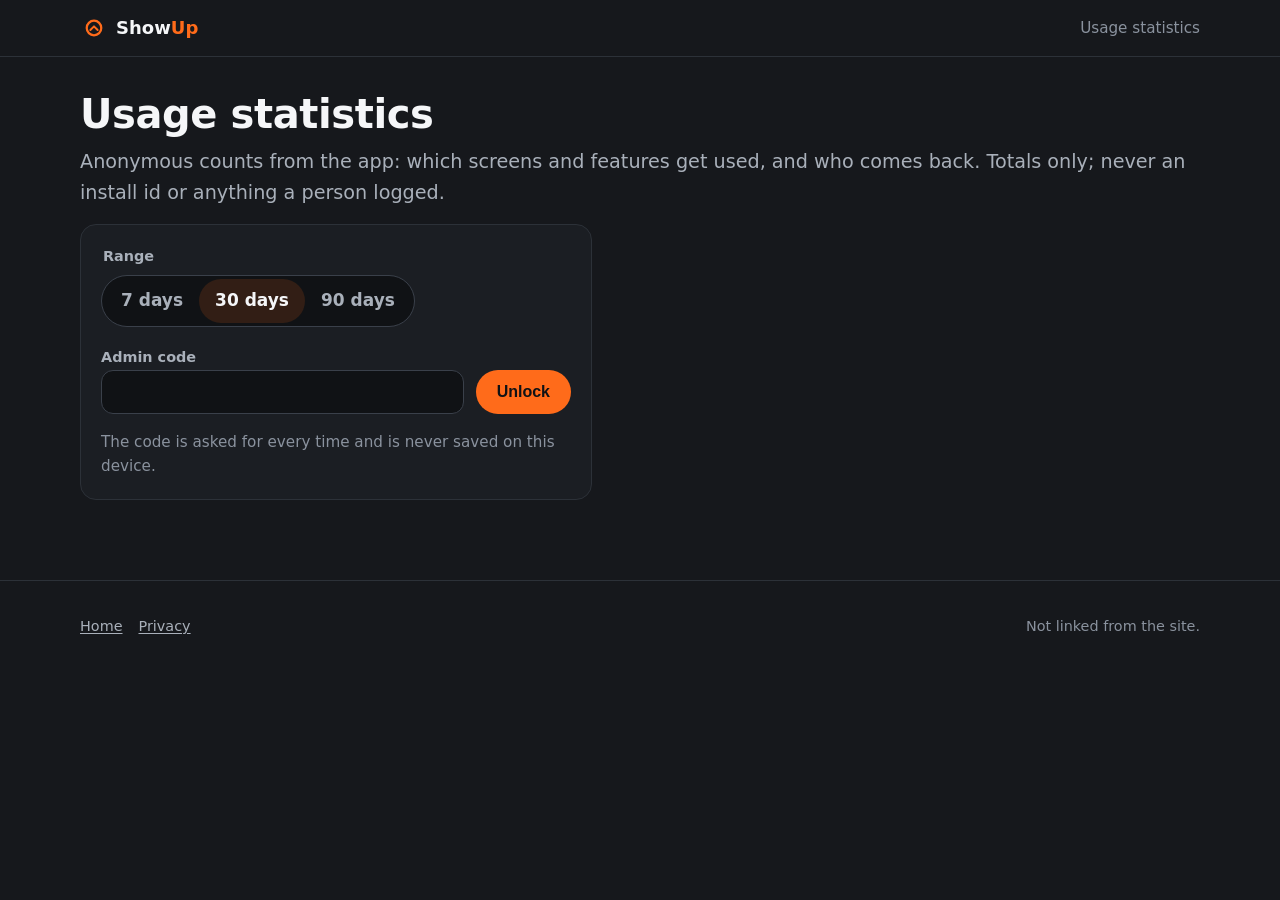
==== admin/index.html @ 8e9bfd52 "feat: product page, download with QR, admin stats page Published from AviCagan/ShowUpFinal web/ by s" ====
<!doctype html>
<html lang="en">
  <head>
    <meta charset="utf-8" />
    <meta name="viewport" content="width=device-width, initial-scale=1" />
    <meta
      http-equiv="Content-Security-Policy"
      content="default-src 'self'; script-src 'self'; style-src 'self'; img-src 'self' data:; connect-src https://lkamzjbnbgkrzbdnymdo.supabase.co; font-src 'self'; object-src 'none'; base-uri 'none'; form-action 'none'" />
    <meta name="robots" content="noindex, nofollow" />
    <meta name="referrer" content="no-referrer" />
    <meta name="color-scheme" content="dark" />
    <meta name="theme-color" content="#16181C" />
    <title>ShowUp usage statistics</title>
    <link rel="icon" href="../img/icon.svg" type="image/svg+xml" />
    <link rel="icon" href="../img/favicon.png" sizes="64x64" type="image/png" />
    <link rel="stylesheet" href="../styles.css" />
    <link rel="stylesheet" href="../site.css" />
    <script type="module" src="../js/admin-page.js"></script>
  </head>
  <body class="admin-page">
    <header class="site-header">
      <div class="wrap wide">
        <a class="brand" href="../">
          <svg class="brand-mark" viewBox="-50 -50 100 100" aria-hidden="true">
            <circle r="26" fill="none" stroke="currentColor" stroke-width="8" />
            <path
              d="M-13 7 0-6 13 7"
              fill="none"
              stroke="currentColor"
              stroke-width="7"
              stroke-linecap="round"
              stroke-linejoin="round" />
          </svg>
          <span>Show<b>Up</b></span>
        </a>
        <span class="meta">Usage statistics</span>
      </div>
    </header>

    <main class="wrap wide">
      <h1>Usage statistics</h1>
      <p class="lede">
        Anonymous counts from the app: which screens and features get used, and who comes back.
        Totals only; never an install id or anything a person logged.
      </p>

      <form id="unlock" class="unlock card" method="post" autocomplete="off" novalidate>
        <fieldset>
          <legend>Range</legend>
          <div class="range-options">
            <input type="radio" name="range" id="range-7" value="7" />
            <label for="range-7">7 days</label>
            <input type="radio" name="range" id="range-30" value="30" checked />
            <label for="range-30">30 days</label>
            <input type="radio" name="range" id="range-90" value="90" />
            <label for="range-90">90 days</label>
          </div>
        </fieldset>
        <div>
          <label class="field-label" for="code">Admin code</label>
          <div class="code-row">
            <input
              class="code-input"
              id="code"
              name="code"
              type="password"
              inputmode="numeric"
              autocomplete="off"
              autocapitalize="off"
              autocorrect="off"
              spellcheck="false"
              maxlength="64"
              required />
            <button class="button button-primary" id="unlock-button" type="submit">Unlock</button>
          </div>
        </div>
        <p id="notice" class="notice" role="status" aria-live="polite"></p>
        <p class="meta">The code is asked for every time and is never saved on this device.</p>
      </form>

      <noscript><p class="notice notice-error">This page needs JavaScript.</p></noscript>

      <div id="dashboard" class="dashboard" hidden></div>
    </main>

    <footer class="site-footer">
      <div class="wrap wide footer-grid">
        <nav aria-label="Legal">
          <a href="../">Home</a>
          <a href="../privacy.html">Privacy</a>
        </nav>
        <span>Not linked from the site.</span>
      </div>
    </footer>
  </body>
</html>
---- styles.css ----
/*
 * ShowUp website. One stylesheet for every page. Dark only, the app's palette
 * (src/theme/tokens.ts): gray-900 background, orange-400 accent, light text.
 * No frameworks, no external fonts, no scripts here.
 */

:root {
  color-scheme: dark;
  --bg: #16181c;
  --surface: #1b1e23;
  --surface-raised: #22262c;
  --border: #2c3138;
  --border-strong: #3a404a;
  --text: #f5f6f8;
  --text-secondary: #a9b0ba;
  --text-muted: #8a929e;
  --accent: #ff6b1a;
  --accent-pressed: #e85c0f;
  --accent-muted: rgba(255, 107, 26, 0.16);
  --on-accent: #101215;
  --measure: 44rem;
  --touch: 44px;
}

* {
  box-sizing: border-box;
}

html {
  background: var(--bg);
  -webkit-text-size-adjust: 100%;
}

body {
  margin: 0;
  font-family:
    system-ui,
    -apple-system,
    'Segoe UI',
    Roboto,
    Helvetica,
    Arial,
    sans-serif;
  font-size: 1.0625rem;
  line-height: 1.6;
  color: var(--text);
  background: var(--bg);
}

a {
  color: var(--accent);
  text-decoration-thickness: 1px;
  text-underline-offset: 0.15em;
}

a:hover {
  color: var(--accent-pressed);
}

a:focus-visible,
button:focus-visible {
  outline: 2px solid var(--accent);
  outline-offset: 3px;
  border-radius: 4px;
}

h1,
h2,
h3 {
  line-height: 1.25;
  margin: 0 0 0.5rem;
  letter-spacing: -0.01em;
}

h1 {
  font-size: clamp(1.75rem, 5vw, 2.5rem);
  font-weight: 700;
}

h2 {
  font-size: 1.375rem;
  font-weight: 600;
  margin-top: 2.5rem;
}

h3 {
  font-size: 1.0625rem;
  font-weight: 600;
  margin-top: 1.5rem;
}

p,
ul,
ol {
  margin: 0 0 1rem;
}

ul,
ol {
  padding-left: 1.25rem;
}

li {
  margin-bottom: 0.35rem;
}

li > ul {
  margin-top: 0.35rem;
}

code {
  font-family: ui-monospace, SFMono-Regular, Menlo, Consolas, monospace;
  font-size: 0.9em;
  background: var(--surface-raised);
  border: 1px solid var(--border);
  border-radius: 4px;
  padding: 0.05em 0.35em;
  overflow-wrap: anywhere;
}

hr {
  border: 0;
  border-top: 1px solid var(--border);
  margin: 2.5rem 0;
}

.wrap {
  max-width: var(--measure);
  margin: 0 auto;
  padding-left: 1.25rem;
  padding-right: 1.25rem;
}

.site-header {
  border-bottom: 1px solid var(--border);
}

.site-header .wrap {
  display: flex;
  align-items: center;
  justify-content: space-between;
  flex-wrap: wrap;
  gap: 0.25rem 1rem;
  min-height: 3.5rem;
}

.brand {
  display: inline-flex;
  align-items: center;
  min-height: var(--touch);
  font-weight: 700;
  font-size: 1.125rem;
  color: var(--text);
  text-decoration: none;
}

.brand b {
  color: var(--accent);
  font-weight: inherit;
}

.site-nav {
  display: flex;
  flex-wrap: wrap;
  gap: 0 0.25rem;
}

.site-nav a {
  display: inline-flex;
  align-items: center;
  min-height: var(--touch);
  padding: 0 0.6rem;
  color: var(--text-secondary);
  text-decoration: none;
  font-size: 0.95rem;
}

.site-nav a:hover,
.site-nav a[aria-current='page'] {
  color: var(--text);
}

main.wrap {
  padding-top: 2rem;
  padding-bottom: 3rem;
}

.lede {
  font-size: 1.2rem;
  color: var(--text-secondary);
}

.meta {
  color: var(--text-muted);
  font-size: 0.95rem;
}

.card {
  background: var(--surface);
  border: 1px solid var(--border);
  border-radius: 16px;
  padding: 1.25rem;
  margin: 0 0 1rem;
}

.card h2,
.card h3 {
  margin-top: 0;
}

.card p:last-child,
.card ul:last-child {
  margin-bottom: 0;
}

.grid {
  display: grid;
  grid-template-columns: repeat(auto-fit, minmax(14rem, 1fr));
  gap: 1rem;
  margin: 1.5rem 0;
}

.grid .card {
  margin: 0;
}

.button {
  display: inline-flex;
  align-items: center;
  justify-content: center;
  min-height: var(--touch);
  padding: 0 1.25rem;
  border-radius: 999px;
  font-weight: 600;
  text-decoration: none;
  border: 1px solid transparent;
  cursor: pointer;
  font-size: 1rem;
  line-height: 1.2;
}

.button-primary {
  background: var(--accent);
  color: var(--on-accent);
}

.button-primary:hover {
  background: var(--accent-pressed);
  color: var(--on-accent);
}

.button-secondary {
  background: transparent;
  color: var(--text);
  border-color: var(--border-strong);
}

.button-secondary:hover {
  background: var(--surface-raised);
  color: var(--text);
}

.actions {
  display: flex;
  flex-wrap: wrap;
  gap: 0.75rem;
  margin: 1.5rem 0;
}

/* Store badges: founders drop the official images in; the boxes keep the layout until then. */
.badges {
  display: flex;
  flex-wrap: wrap;
  gap: 0.75rem;
  margin: 1.5rem 0 0;
}

.badge-placeholder {
  display: inline-flex;
  align-items: center;
  justify-content: center;
  min-width: 10rem;
  min-height: 3rem;
  padding: 0.5rem 1rem;
  border: 1px dashed var(--border-strong);
  border-radius: 8px;
  color: var(--text-muted);
  font-size: 0.85rem;
  text-align: center;
}

.never {
  list-style: none;
  padding: 0;
  margin: 0;
  display: grid;
  gap: 0.75rem;
}

.never li {
  background: var(--surface);
  border: 1px solid var(--border);
  border-left: 3px solid var(--accent);
  border-radius: 12px;
  padding: 1rem 1.25rem;
  margin: 0;
}

.never strong {
  display: block;
  margin-bottom: 0.2rem;
}

.placeholder {
  color: var(--accent);
  background: var(--accent-muted);
  border-radius: 4px;
  padding: 0 0.3em;
  font-style: normal;
}

table {
  width: 100%;
  border-collapse: collapse;
  margin: 0 0 1.25rem;
  font-size: 0.95rem;
}

.table-wrap {
  overflow-x: auto;
  -webkit-overflow-scrolling: touch;
  margin: 0 0 1.25rem;
}

.table-wrap table {
  margin: 0;
  min-width: 36rem;
}

th,
td {
  text-align: left;
  vertical-align: top;
  padding: 0.6rem 0.75rem;
  border-bottom: 1px solid var(--border);
}

th {
  color: var(--text-secondary);
  font-weight: 600;
  font-size: 0.85rem;
  text-transform: uppercase;
  letter-spacing: 0.04em;
}

.toc {
  columns: 2;
  column-gap: 2rem;
  font-size: 0.95rem;
}

.toc a {
  color: var(--text-secondary);
}

.site-footer {
  border-top: 1px solid var(--border);
  color: var(--text-muted);
  font-size: 0.9rem;
}

.site-footer .wrap {
  padding-top: 1.5rem;
  padding-bottom: 2rem;
  display: flex;
  flex-wrap: wrap;
  justify-content: space-between;
  gap: 0.5rem 1.5rem;
}

.site-footer nav {
  display: flex;
  flex-wrap: wrap;
  gap: 0 1rem;
}

.site-footer a {
  display: inline-flex;
  align-items: center;
  min-height: var(--touch);
  color: var(--text-secondary);
}

@media (max-width: 40rem) {
  .toc {
    columns: 1;
  }
  .site-nav a {
    padding: 0 0.45rem;
  }
}
---- site.css ----
/*
 * ShowUp website, the product, download and admin pages (ADR-0231). Loaded after styles.css,
 * which stays untouched because the app bundles it with the privacy policy (Health Connect). Dark
 * only, the app's palette (src/theme/tokens.ts): gray-900 stage, orange-400 accent. Status colors
 * (red, yellow, green) appear only where they mean muscle coverage, as in the app.
 */

:root {
  --stage: #16181c;
  --stage-deep: #101215;
  --raised: #22262c;
  --line: #2c3138;
  --line-strong: #3a404a;
  --brand: #ff6b1a;
  --brand-soft: rgba(255, 107, 26, 0.14);
  --cov-low: #e5484d;
  --cov-mid: #f2c94c;
  --cov-high: #3dbe7a;
  --wide: 74rem;
  --gutter: 1rem;
  --radius: 16px;
  --radius-lg: 24px;
  /* Admin charts (validated for the dark card surface; see web/README.md). */
  --series-1: #e85c0f;
  --series-2: #3987e5;
  --series-3: #199e70;
  --grid: #2c3138;
  --axis: #3a404a;
}

@media (min-width: 40rem) {
  :root {
    --gutter: 2rem;
  }
}

html {
  scroll-behavior: smooth;
}

@media (prefers-reduced-motion: reduce) {
  html {
    scroll-behavior: auto;
  }
}

img {
  max-width: 100%;
}

.visually-hidden {
  position: absolute !important;
  width: 1px;
  height: 1px;
  margin: -1px;
  padding: 0;
  overflow: hidden;
  clip: rect(0 0 0 0);
  white-space: nowrap;
  border: 0;
}

.skip-link {
  position: absolute;
  left: var(--gutter);
  top: -4rem;
  z-index: 10;
  display: inline-flex;
  align-items: center;
  min-height: var(--touch);
  padding: 0 1rem;
  border-radius: 999px;
  background: var(--accent);
  color: var(--on-accent);
  font-weight: 600;
  text-decoration: none;
}

.skip-link:focus {
  top: 0.75rem;
  color: var(--on-accent);
}

input:focus-visible,
label:focus-visible,
summary:focus-visible {
  outline: 2px solid var(--accent);
  outline-offset: 3px;
}

/* ---------- Layout ---------- */

.wrap.wide {
  max-width: var(--wide);
  padding-left: var(--gutter);
  padding-right: var(--gutter);
}

.brand {
  gap: 0.5rem;
}

.brand-mark {
  width: 1.75rem;
  height: 1.75rem;
  color: var(--brand);
  flex: none;
}

.kicker {
  margin: 0 0 0.75rem;
  color: var(--accent);
  font-size: 0.85rem;
  font-weight: 700;
  letter-spacing: 0.08em;
  text-transform: uppercase;
}

.slide-no {
  display: inline-block;
  margin-right: 0.5rem;
  padding: 0.1rem 0.45rem;
  border: 1px solid var(--brand-soft);
  border-radius: 6px;
  background: var(--brand-soft);
  font-variant-numeric: tabular-nums;
  letter-spacing: 0.04em;
}

.meta a {
  color: var(--accent);
}

.slide-copy .meta {
  margin-top: 1.5rem;
  max-width: 34rem;
}

/* ---------- The deck (product page) ---------- */

.deck-header {
  position: absolute;
  inset: 0 0 auto 0;
  z-index: 3;
  border-bottom: 0;
}

.slide {
  position: relative;
  padding: 4rem 0;
  border-top: 1px solid var(--line);
}

.slide:first-child {
  border-top: 0;
  padding-top: 6rem;
}

.slide h1 {
  font-size: clamp(2.2rem, 7vw, 4rem);
  line-height: 1.05;
  font-weight: 800;
  letter-spacing: -0.025em;
  margin: 0 0 1rem;
  max-width: 14ch;
}

.slide h2 {
  font-size: clamp(1.9rem, 5vw, 3rem);
  line-height: 1.08;
  font-weight: 800;
  letter-spacing: -0.02em;
  margin: 0 0 1rem;
}

.slide .lede {
  font-size: clamp(1.1rem, 2.2vw, 1.3rem);
  line-height: 1.5;
  max-width: 36rem;
}

.slide-grid {
  display: grid;
  gap: 2.5rem;
  align-items: center;
}

.slide-copy {
  min-width: 0;
}

.slide-visual {
  min-width: 0;
}

.slide-hero {
  background:
    radial-gradient(48rem 36rem at 78% 42%, rgba(255, 107, 26, 0.12), transparent 62%), var(--stage);
}

.slide-ares {
  background:
    radial-gradient(40rem 30rem at 22% 50%, rgba(255, 107, 26, 0.1), transparent 60%), var(--stage);
}

.slide-end {
  background:
    radial-gradient(40rem 28rem at 80% 60%, rgba(255, 107, 26, 0.1), transparent 60%), var(--stage);
}

@media (min-width: 60rem) {
  .slide {
    min-height: 100vh;
    min-height: 100svh;
    display: grid;
    align-items: center;
    padding: 6rem 0 4rem;
  }

  .slide-grid {
    grid-template-columns: minmax(0, 1fr) minmax(0, 1.05fr);
    gap: 4.5rem;
  }

  .slide-grid.flip > .slide-visual {
    order: -1;
  }
}

/* Slides snap on wide screens only, and never under Reduce Motion. */
@media (min-width: 60rem) and (prefers-reduced-motion: no-preference) {
  html.deck {
    scroll-snap-type: y proximity;
  }

  .slide {
    scroll-snap-align: start;
  }
}

.points {
  list-style: none;
  padding: 0;
  margin: 1.5rem 0 0;
  display: grid;
  gap: 0.6rem;
  max-width: 34rem;
}

.points li {
  position: relative;
  margin: 0;
  padding-left: 1.6rem;
  color: var(--text);
}

.points li::before {
  content: '';
  position: absolute;
  left: 0.15rem;
  top: 0.55em;
  width: 0.5rem;
  height: 0.5rem;
  border-top: 2px solid var(--brand);
  border-right: 2px solid var(--brand);
  transform: rotate(45deg);
}

.release-chip {
  display: inline-flex;
  align-items: center;
  gap: 0.5rem;
  margin: 1rem 0 0;
  padding: 0.3rem 0.75rem;
  border: 1px solid var(--line-strong);
  border-radius: 999px;
  color: var(--text-secondary);
  font-size: 0.9rem;
}

.release-chip::before {
  content: '';
  width: 0.5rem;
  height: 0.5rem;
  border-radius: 50%;
  background: var(--brand);
}

.release-chip[hidden] {
  display: none;
}

/* Slide dots: wide screens only; plain anchors, deck.js marks the current one. */
.deck-dots {
  display: none;
}

@media (min-width: 60rem) {
  .deck-dots {
    position: fixed;
    right: 1.25rem;
    top: 50%;
    z-index: 4;
    display: flex;
    flex-direction: column;
    transform: translateY(-50%);
  }

  .deck-dots a {
    display: grid;
    place-items: center;
    width: var(--touch);
    height: 2rem;
  }

  .deck-dots a::after {
    content: '';
    width: 0.55rem;
    height: 0.55rem;
    border-radius: 50%;
    background: var(--line-strong);
    transition:
      transform 0.2s,
      background 0.2s;
  }

  .deck-dots a:hover::after {
    background: var(--text-secondary);
  }

  .deck-dots a[aria-current='true']::after {
    background: var(--brand);
    transform: scale(1.35);
  }
}

/* ---------- Ares (placeholder art, PLAN Q22: the app's AresSprite in CSS) ---------- */

.ares {
  --size: 44px;
  position: relative;
  flex: none;
  display: inline-block;
  width: var(--size);
  height: var(--size);
  border-radius: 50%;
  background: var(--brand);
  box-shadow: 0 2px 6px rgba(255, 107, 26, 0.35);
  animation: ares-bob 1.6s ease-in-out infinite alternate;
}

/* Eyes: 14% of the size, 36% from the top, 16% apart (AresSprite.tsx). */
.ares i {
  position: absolute;
  top: 36%;
  width: 14%;
  height: 14%;
  border-radius: 50%;
  background: var(--stage-deep);
}

.ares i:first-child {
  left: 28%;
}

.ares i:last-child {
  left: 58%;
}

.ares-tiny {
  --size: 18px;
  animation: none;
  box-shadow: none;
}

.ares-big {
  --size: 34px;
}

@keyframes ares-bob {
  from {
    transform: translateY(0);
  }
  to {
    transform: translateY(-3px);
  }
}

@media (prefers-reduced-motion: reduce) {
  .ares {
    animation: none;
  }
}

.ares-says {
  display: flex;
  align-items: flex-start;
  gap: 0.75rem;
  margin-top: 1.75rem;
  max-width: 32rem;
}

.bubble {
  margin: 0.2rem 0 0;
  padding: 0.7rem 1rem;
  border: 1px solid var(--line);
  border-radius: 4px 16px 16px 16px;
  background: var(--raised);
  color: var(--text);
  font-size: 1rem;
  line-height: 1.45;
}

.bubble-name {
  display: block;
  color: var(--accent);
  font-size: 0.8rem;
  font-weight: 700;
  letter-spacing: 0.04em;
}

/* ---------- Stages and pictures ---------- */

.stage {
  margin: 0;
  padding: 1rem 1rem 0.75rem;
  border: 1px solid var(--line);
  border-radius: var(--radius-lg);
  background: radial-gradient(closest-side, #1f2329, var(--stage-deep));
}

.stage img {
  display: block;
  width: 100%;
  height: auto;
}

.stage figcaption,
.mock figcaption,
.thumbs figcaption {
  margin-top: 0.75rem;
  color: var(--text-muted);
  font-size: 0.85rem;
  text-align: center;
}

.map-switch {
  display: grid;
  gap: 0.75rem;
}

.map-switch input {
  position: absolute;
  opacity: 0;
  width: 1px;
  height: 1px;
}

.segmented {
  justify-self: center;
  display: inline-flex;
  padding: 3px;
  border: 1px solid var(--line-strong);
  border-radius: 999px;
  background: var(--stage-deep);
}

.segmented label {
  display: inline-flex;
  align-items: center;
  min-height: var(--touch);
  padding: 0 1.25rem;
  border-radius: 999px;
  color: var(--text-secondary);
  font-weight: 600;
  cursor: pointer;
}

#body-female:checked ~ .segmented label[for='body-female'],
#body-male:checked ~ .segmented label[for='body-male'] {
  background: var(--brand-soft);
  color: var(--text);
}

#body-female:focus-visible ~ .segmented label[for='body-female'],
#body-male:focus-visible ~ .segmented label[for='body-male'] {
  outline: 2px solid var(--accent);
  outline-offset: 2px;
}

#body-female:checked ~ .stage .map-male,
#body-male:checked ~ .stage .map-female {
  display: none;
}

.legend {
  list-style: none;
  display: flex;
  flex-wrap: wrap;
  gap: 0.5rem 1.25rem;
  margin: 1.25rem 0 0;
  padding: 0;
  color: var(--text-secondary);
  font-size: 0.95rem;
}

.legend li {
  display: inline-flex;
  align-items: center;
  gap: 0.5rem;
  margin: 0;
}

.swatch {
  width: 0.9rem;
  height: 0.9rem;
  border-radius: 4px;
}

.swatch-low {
  background: var(--cov-low);
}

.swatch-mid {
  background: var(--cov-mid);
}

.swatch-high {
  background: var(--cov-high);
}

/* Exercise previews: the app's thumbnails on their dark stage. */
.thumbs {
  margin: 0;
}

.thumbs ul {
  list-style: none;
  display: grid;
  grid-template-columns: repeat(3, minmax(0, 1fr));
  gap: 0.75rem;
  margin: 0;
  padding: 0;
}

@media (min-width: 40rem) {
  .thumbs ul {
    grid-template-columns: repeat(4, minmax(0, 1fr));
  }
}

.thumbs li {
  margin: 0;
  padding: 0.5rem 0.5rem 0.6rem;
  border: 1px solid var(--line);
  border-radius: var(--radius);
  background: #1b1e23;
  color: var(--text-secondary);
  font-size: 0.8rem;
  line-height: 1.3;
  text-align: center;
}

.thumbs img {
  display: block;
  width: 100%;
  height: auto;
  margin-bottom: 0.25rem;
}

/* ---------- Phone-screen illustrations ---------- */

.mock {
  margin: 0;
}

.phone {
  max-width: 23rem;
  margin: 0 auto;
  padding: 1rem;
  border: 1px solid var(--line-strong);
  border-radius: 28px;
  background: var(--stage);
  box-shadow:
    0 0 0 6px var(--stage-deep),
    0 24px 60px rgba(0, 0, 0, 0.45);
  font-size: 0.92rem;
}

.phone p {
  margin: 0;
}

.phone-bar {
  display: flex;
  justify-content: space-between;
  margin-bottom: 0.75rem;
  font-weight: 700;
}

.timer {
  color: var(--text-secondary);
  font-weight: 500;
  font-variant-numeric: tabular-nums;
}

.ex-card {
  padding: 0.85rem;
  border: 1px solid var(--line);
  border-radius: var(--radius);
  background: #1b1e23;
}

.ex-name {
  font-weight: 700;
  color: var(--accent);
}

.ex-name span {
  color: var(--text-muted);
  font-weight: 500;
  margin-left: 0.25rem;
}

.ex-ares {
  display: flex;
  align-items: center;
  gap: 0.45rem;
  margin: 0.4rem 0 0.6rem !important;
  color: var(--text-secondary);
  font-size: 0.82rem;
}

.set-row {
  display: grid;
  grid-template-columns: 2.75rem 1fr 3.5rem 2.75rem 2.75rem;
  align-items: center;
  gap: 0.25rem;
  min-height: 2.6rem;
  padding: 0 0.25rem;
  border-radius: 8px;
  font-variant-numeric: tabular-nums;
  text-align: center;
}

.set-row > :nth-child(2) {
  color: var(--text-muted);
}

.set-head {
  min-height: 1.75rem;
  color: var(--text-muted);
  font-size: 0.72rem;
  font-weight: 700;
  letter-spacing: 0.04em;
  text-transform: uppercase;
}

.set-row.is-done {
  background: rgba(255, 107, 26, 0.1);
}

.ghost {
  color: var(--text-muted);
  line-height: 1.1;
}

.set-no {
  line-height: 1.1;
}

.set-no small {
  display: block;
  color: var(--accent);
  font-size: 0.68rem;
}

.tick {
  display: inline-block;
  width: 1.5rem;
  height: 1.5rem;
  border-radius: 6px;
  background: var(--brand);
  position: relative;
}

.tick::after {
  content: '';
  position: absolute;
  left: 0.5rem;
  top: 0.28rem;
  width: 0.4rem;
  height: 0.7rem;
  border-right: 2px solid var(--stage-deep);
  border-bottom: 2px solid var(--stage-deep);
  transform: rotate(45deg);
}

.tick-open {
  background: transparent;
  border: 2px solid var(--line-strong);
}

.tick-open::after {
  display: none;
}

.rest-bar {
  display: flex;
  justify-content: space-between;
  align-items: center;
  margin-top: 0.75rem;
  padding: 0.6rem 0.9rem;
  border-radius: 999px;
  background: var(--raised);
  color: var(--text-secondary);
}

.rest-bar b {
  color: var(--text);
  font-size: 1.1rem;
  font-variant-numeric: tabular-nums;
}

.mock-title {
  font-size: 1.1rem;
  font-weight: 800;
}

.mock-sub {
  margin: 1rem 0 0.5rem !important;
  color: var(--text-muted);
  font-size: 0.75rem;
  font-weight: 700;
  letter-spacing: 0.06em;
  text-transform: uppercase;
}

.fixes {
  display: grid;
  gap: 0.5rem;
  margin: 0;
  padding: 0;
  list-style: none;
  counter-reset: fix;
}

.fixes li {
  position: relative;
  margin: 0;
  padding: 0.65rem 0.75rem 0.65rem 2.6rem;
  border: 1px solid var(--line);
  border-radius: 12px;
  background: #1b1e23;
  counter-increment: fix;
}

.fixes li::before {
  content: counter(fix);
  position: absolute;
  left: 0.75rem;
  top: 0.65rem;
  display: grid;
  place-items: center;
  width: 1.3rem;
  height: 1.3rem;
  border-radius: 50%;
  background: var(--brand-soft);
  color: var(--accent);
  font-size: 0.75rem;
  font-weight: 800;
}

.fixes b,
.friends b {
  display: block;
}

.fixes span {
  color: var(--text-secondary);
}

.week {
  display: grid;
  grid-template-columns: repeat(3, minmax(0, 1fr));
  gap: 0.4rem;
  margin: 0;
  padding: 0;
  list-style: none;
}

.week li {
  margin: 0;
  padding: 0.45rem;
  border: 1px solid var(--line);
  border-radius: 10px;
  color: var(--text-secondary);
  font-size: 0.82rem;
  text-align: center;
}

.week b {
  display: block;
  color: var(--text);
}

/* Chat */
.chat {
  display: grid;
  gap: 0.6rem;
}

.chat-head {
  display: flex;
  align-items: center;
  gap: 0.6rem;
  padding-bottom: 0.6rem;
  border-bottom: 1px solid var(--line);
  font-weight: 700;
}

.msg {
  max-width: 85%;
  padding: 0.6rem 0.85rem;
  border-radius: 16px;
  line-height: 1.4;
}

.msg-me {
  justify-self: end;
  border-bottom-right-radius: 4px;
  background: var(--brand);
  color: var(--on-accent);
}

.msg-ares {
  justify-self: start;
  border: 1px solid var(--line);
  border-bottom-left-radius: 4px;
  background: var(--raised);
}

.action-card {
  display: flex;
  align-items: center;
  justify-content: space-between;
  gap: 0.75rem;
  margin-top: 0.5rem;
  padding: 0.5rem 0.6rem;
  border-left: 3px solid var(--brand);
  border-radius: 8px;
  background: #1b1e23;
  font-size: 0.85rem;
}

.mini-button {
  padding: 0.2rem 0.65rem;
  border: 1px solid var(--line-strong);
  border-radius: 999px;
  color: var(--text);
  font-weight: 600;
}

/* Nutrition */
.rings {
  display: grid;
  place-items: center;
  position: relative;
  margin: 0.25rem auto 0.75rem;
  width: 9rem;
}

.ring {
  width: 9rem;
  height: 9rem;
  transform: rotate(-90deg);
}

.ring circle {
  fill: none;
  stroke-width: 12;
}

.ring-track {
  stroke: var(--line);
}

.ring-fill {
  stroke: var(--brand);
  stroke-linecap: round;
  stroke-dasharray: 52 100;
}

.ring-label {
  position: absolute;
  inset: 0;
  display: grid;
  place-content: center;
  color: var(--text-secondary);
  font-size: 0.8rem;
  text-align: center;
}

.ring-label b {
  display: block;
  color: var(--text);
  font-size: 1.5rem;
}

.macros,
.friends {
  display: grid;
  gap: 0.5rem;
  margin: 0;
  padding: 0;
  list-style: none;
}

.macros li {
  display: grid;
  grid-template-columns: 4rem 1fr 5.5rem;
  align-items: center;
  gap: 0.6rem;
  margin: 0;
  color: var(--text-secondary);
  font-size: 0.82rem;
  font-variant-numeric: tabular-nums;
  text-align: right;
}

.macros li span {
  color: var(--text);
  text-align: left;
}

.bar {
  display: block;
  height: 0.45rem;
  border-radius: 999px;
  background: var(--line);
  overflow: hidden;
}

.bar-fill {
  display: block;
  height: 100%;
  border-radius: 999px;
  background: var(--brand);
}

.bar-50 {
  width: 50%;
}
.bar-58 {
  width: 58%;
}
.bar-66 {
  width: 66%;
}
.bar-68 {
  width: 68%;
}
.bar-72 {
  width: 72%;
}

.describe {
  padding: 0.6rem 0.8rem;
  border: 1px solid var(--line-strong);
  border-radius: 12px;
  color: var(--text);
}

.chips {
  display: flex;
  flex-wrap: wrap;
  gap: 0.4rem;
  margin-top: 0.5rem !important;
}

.chips span {
  padding: 0.25rem 0.65rem;
  border: 1px dashed var(--line-strong);
  border-radius: 999px;
  color: var(--text-secondary);
  font-size: 0.82rem;
}

/* Friends */
.friends li {
  display: flex;
  align-items: center;
  gap: 0.75rem;
  margin: 0;
  padding: 0.6rem 0.25rem;
  border-bottom: 1px solid var(--line);
  color: var(--text-secondary);
  font-size: 0.85rem;
}

.friends b {
  color: var(--text);
  font-size: 0.95rem;
}

.avatar {
  display: grid;
  place-items: center;
  flex: none;
  width: 2.4rem;
  height: 2.4rem;
  border-radius: 50%;
  background: #4c8dff;
  color: var(--stage-deep);
  font-weight: 800;
}

.avatar-2 {
  background: #b36bff;
}

.challenge {
  margin-top: 0.9rem;
  padding: 0.75rem;
  border: 1px solid var(--line);
  border-radius: 12px;
  background: #1b1e23;
}

.challenge-row {
  display: grid !important;
  grid-template-columns: 3rem 1fr 1.5rem;
  align-items: center;
  gap: 0.5rem;
  margin-top: 0.45rem !important;
  color: var(--text-secondary);
  font-size: 0.85rem;
  font-variant-numeric: tabular-nums;
}

.never {
  margin-top: 0.9rem !important;
  color: var(--text-muted);
  font-size: 0.8rem;
}

/* The last slide's download card */
.get {
  padding: 1.5rem;
  border-radius: var(--radius-lg);
}

.get h3 {
  margin-top: 0;
  font-size: 1.4rem;
}

.get-qr {
  display: flex;
  align-items: center;
  gap: 1rem;
  margin: 1.25rem 0;
  color: var(--text-secondary);
  font-size: 0.95rem;
}

.get-qr img {
  flex: none;
  width: 8rem;
  height: 8rem;
  padding: 0;
  border-radius: 10px;
  background: #fff;
}

.get-qr p {
  margin: 0;
}

/* Footer */
.footer-grid {
  align-items: center;
}

.credits {
  flex-basis: 100%;
  margin: 0.5rem 0 0;
  color: var(--text-muted);
  font-size: 0.8rem;
  line-height: 1.5;
}

.site-footer .credits a {
  display: inline;
  min-height: 0;
}

/* ---------- Download page ---------- */

.download-grid {
  display: grid;
  gap: 2rem;
  align-items: start;
  margin-top: 2rem;
}

@media (min-width: 52rem) {
  .download-grid {
    grid-template-columns: minmax(0, 1.2fr) minmax(0, 0.8fr);
    gap: 3rem;
  }
}

.download-main h1 {
  font-size: clamp(2rem, 6vw, 3rem);
  font-weight: 800;
  letter-spacing: -0.02em;
}

.button-large {
  min-height: 3.25rem;
  padding: 0 1.75rem;
  font-size: 1.1rem;
}

.steps {
  counter-reset: step;
  list-style: none;
  display: grid;
  gap: 0.75rem;
  margin: 1.75rem 0;
  padding: 0;
}

.steps li {
  position: relative;
  margin: 0;
  padding: 0.85rem 1rem 0.85rem 3.25rem;
  border: 1px solid var(--line);
  border-radius: 14px;
  background: var(--surface);
  counter-increment: step;
}

.steps li::before {
  content: counter(step);
  position: absolute;
  left: 1rem;
  top: 0.85rem;
  display: grid;
  place-items: center;
  width: 1.6rem;
  height: 1.6rem;
  border-radius: 50%;
  background: var(--brand);
  color: var(--on-accent);
  font-size: 0.85rem;
  font-weight: 800;
}

.qr-card {
  padding: 1.25rem;
  border: 1px solid var(--line);
  border-radius: var(--radius-lg);
  background: var(--surface);
  text-align: center;
}

.qr-card h2 {
  margin: 0 0 0.25rem;
  font-size: 1.2rem;
}

.qr-card p {
  color: var(--text-secondary);
  font-size: 0.95rem;
}

.qr-frame {
  display: block;
  width: min(100%, 16rem);
  margin: 1rem auto;
  padding: 0;
  border-radius: 14px;
  background: #fff;
  overflow: hidden;
}

.qr {
  display: block;
  width: 100%;
  height: auto;
}

/* On a phone the QR is the second thing: the button comes first. */
@media (max-width: 51.99rem) {
  .qr-card {
    order: 2;
  }
}

/* ---------- Admin page ---------- */

.admin-page main.wrap.wide {
  padding-top: 2rem;
  padding-bottom: 4rem;
}

.unlock {
  display: grid;
  gap: 1rem;
  max-width: 32rem;
}

.unlock fieldset {
  margin: 0;
  padding: 0;
  border: 0;
}

.unlock legend,
.unlock .field-label {
  margin-bottom: 0.4rem;
  color: var(--text-secondary);
  font-size: 0.9rem;
  font-weight: 600;
}

.range-options {
  display: inline-flex;
  padding: 3px;
  border: 1px solid var(--line-strong);
  border-radius: 999px;
  background: var(--stage-deep);
}

.range-options input {
  position: absolute;
  opacity: 0;
  width: 1px;
  height: 1px;
}

.range-options label {
  display: inline-flex;
  align-items: center;
  min-height: var(--touch);
  padding: 0 1rem;
  border-radius: 999px;
  color: var(--text-secondary);
  font-weight: 600;
  cursor: pointer;
}

.range-options input:checked + label {
  background: var(--brand-soft);
  color: var(--text);
}

.range-options input:focus-visible + label {
  outline: 2px solid var(--accent);
  outline-offset: 2px;
}

.code-row {
  display: flex;
  flex-wrap: wrap;
  gap: 0.75rem;
}

.code-input {
  flex: 1 1 10rem;
  min-height: var(--touch);
  padding: 0 1rem;
  border: 1px solid var(--line-strong);
  border-radius: 12px;
  background: var(--stage-deep);
  color: var(--text);
  font: inherit;
  font-size: 1.1rem;
  letter-spacing: 0.2em;
}

.code-input:focus-visible {
  border-color: var(--accent);
}

.button[disabled] {
  opacity: 0.5;
  cursor: not-allowed;
}

.notice {
  margin: 0;
  padding: 0.75rem 1rem;
  border: 1px solid var(--line);
  border-left: 3px solid var(--line-strong);
  border-radius: 10px;
  background: var(--surface);
}

.notice:empty {
  display: none;
}

.notice-error {
  border-left-color: #f5585a;
}

.notice-locked {
  border-left-color: var(--cov-mid);
}

.notice-ok {
  border-left-color: var(--brand);
}

.dashboard {
  margin-top: 2.5rem;
  transition: opacity 0.2s;
}

.dashboard[aria-busy='true'] {
  opacity: 0.45;
}

.dash-meta {
  color: var(--text-muted);
  font-size: 0.9rem;
}

.tiles {
  display: grid;
  grid-template-columns: repeat(auto-fit, minmax(10rem, 1fr));
  gap: 0.75rem;
  margin: 1rem 0 0;
  padding: 0;
  list-style: none;
}

.tile {
  margin: 0;
  padding: 1rem;
  border: 1px solid var(--line);
  border-radius: 14px;
  background: var(--surface);
}

.tile-label {
  margin: 0;
  color: var(--text-secondary);
  font-size: 0.85rem;
}

.tile-value {
  margin: 0.2rem 0 0;
  font-size: 1.75rem;
  font-weight: 700;
  line-height: 1.15;
}

.tile-note {
  margin: 0.2rem 0 0;
  color: var(--text-muted);
  font-size: 0.8rem;
}

.tile-hero {
  grid-column: 1 / -1;
}

.tile-hero .tile-value {
  font-size: 3rem;
}

.panel {
  margin-top: 1.25rem;
  padding: 1.25rem;
  border: 1px solid var(--line);
  border-radius: var(--radius);
  background: var(--surface);
}

.panel h2 {
  margin: 0;
  font-size: 1.2rem;
}

.panel-sub {
  margin: 0.25rem 0 1rem;
  color: var(--text-secondary);
  font-size: 0.9rem;
}

.panel-grid {
  display: grid;
  gap: 1.25rem;
}

@media (min-width: 64rem) {
  .panel-grid.two {
    grid-template-columns: repeat(2, minmax(0, 1fr));
  }

  .panel-grid.two > .panel {
    margin-top: 0;
  }

  .panel-grid.two {
    margin-top: 1.25rem;
  }
}

.empty {
  margin: 0;
  color: var(--text-muted);
}

/* Charts: inline SVG and HTML (no library, ADR-0112's rule for the app carried to the site). */
.chart {
  position: relative;
}

.chart svg {
  display: block;
  width: 100%;
  height: auto;
  overflow: visible;
}

.chart text {
  fill: var(--text-muted);
  font-size: 11px;
  font-variant-numeric: tabular-nums;
}

.chart .gridline {
  stroke: var(--grid);
  stroke-width: 1;
}

.chart .baseline {
  stroke: var(--axis);
  stroke-width: 1;
}

.chart .crosshair {
  stroke: var(--text-muted);
  stroke-width: 1;
}

.chart .line {
  fill: none;
  stroke-width: 2;
  stroke-linejoin: round;
  stroke-linecap: round;
}

.chart .dot {
  stroke: var(--surface);
  stroke-width: 2;
}

.series-1 {
  stroke: var(--series-1);
  fill: var(--series-1);
}

.series-2 {
  stroke: var(--series-2);
  fill: var(--series-2);
}

.series-3 {
  stroke: var(--series-3);
  fill: var(--series-3);
}

.chart .line.series-1,
.chart .line.series-2,
.chart .line.series-3 {
  fill: none;
}

.chart .column {
  fill: var(--series-1);
}

.chart .column.is-active,
.chart .column:hover,
.chart .column:focus {
  fill: #ff7a33;
  outline: none;
}

.chart .hit {
  fill: transparent;
}

.legend-row {
  display: flex;
  flex-wrap: wrap;
  gap: 0.25rem 1.25rem;
  margin: 0 0 0.75rem;
  padding: 0;
  list-style: none;
  color: var(--text-secondary);
  font-size: 0.85rem;
}

.legend-row li {
  display: inline-flex;
  align-items: center;
  gap: 0.4rem;
  margin: 0;
}

.key-line {
  display: inline-block;
  width: 1rem;
  height: 2px;
  border-radius: 1px;
}

.key-1 {
  background: var(--series-1);
}

.key-2 {
  background: var(--series-2);
}

.key-3 {
  background: var(--series-3);
}

.tooltip {
  position: absolute;
  z-index: 5;
  min-width: 8rem;
  padding: 0.5rem 0.7rem;
  border: 1px solid var(--line-strong);
  border-radius: 10px;
  background: var(--stage-deep);
  box-shadow: 0 8px 24px rgba(0, 0, 0, 0.4);
  color: var(--text-secondary);
  font-size: 0.8rem;
  pointer-events: none;
}

.tooltip[hidden] {
  display: none;
}

.tooltip p {
  margin: 0;
}

.tooltip .tip-title {
  margin-bottom: 0.25rem;
  color: var(--text-muted);
}

.tooltip .tip-row {
  display: flex;
  align-items: center;
  gap: 0.4rem;
  white-space: nowrap;
}

.tooltip strong {
  color: var(--text);
  font-variant-numeric: tabular-nums;
}

/* Horizontal bars: one row per item, value at the tip. */
.hbars {
  display: grid;
  gap: 0.35rem;
  margin: 0;
  padding: 0;
  list-style: none;
}

.hbar {
  display: grid;
  grid-template-columns: minmax(0, 13rem) minmax(0, 1fr);
  align-items: center;
  gap: 0.75rem;
  margin: 0;
  font-size: 0.88rem;
}

@media (max-width: 40rem) {
  .hbar {
    grid-template-columns: minmax(0, 1fr);
    gap: 0.2rem;
  }
}

.hbar-label {
  overflow-wrap: anywhere;
  color: var(--text);
}

.hbar-label small {
  display: block;
  color: var(--text-muted);
  font-size: 0.75rem;
}

.hbar-track {
  display: flex;
  align-items: center;
  gap: 0.5rem;
  min-height: 1.6rem;
  border-radius: 4px;
  outline-offset: 2px;
}

.hbar-fill {
  flex: none;
  height: 0.9rem;
  min-width: 2px;
  border-radius: 0 4px 4px 0;
  background: var(--series-1);
}

.hbar-track:hover .hbar-fill,
.hbar-track:focus .hbar-fill {
  background: #ff7a33;
}

.hbar-value {
  color: var(--text-secondary);
  font-size: 0.82rem;
  font-variant-numeric: tabular-nums;
  white-space: nowrap;
}

.hbar-value b {
  color: var(--text);
  font-weight: 600;
}

/* Tables (every chart has one) */
details.table-view {
  margin-top: 0.75rem;
}

details.table-view summary {
  display: inline-flex;
  align-items: center;
  min-height: var(--touch);
  color: var(--accent);
  cursor: pointer;
  font-size: 0.9rem;
  font-weight: 600;
}

.data-table {
  font-size: 0.85rem;
}

.data-table td.num,
.data-table th.num {
  text-align: right;
  font-variant-numeric: tabular-nums;
  white-space: nowrap;
}

.data-table code {
  font-size: 0.8rem;
}

.heat {
  text-align: center !important;
  font-variant-numeric: tabular-nums;
  border-bottom: 2px solid var(--surface) !important;
}

.meter {
  height: 0.6rem;
  margin-top: 0.5rem;
  border-radius: 999px;
  background: var(--line);
  overflow: hidden;
}

.meter-fill {
  height: 100%;
  border-radius: 999px;
  background: var(--series-1);
}

.more-button {
  margin-top: 0.75rem;
}

.spacer {
  height: 1rem;
}
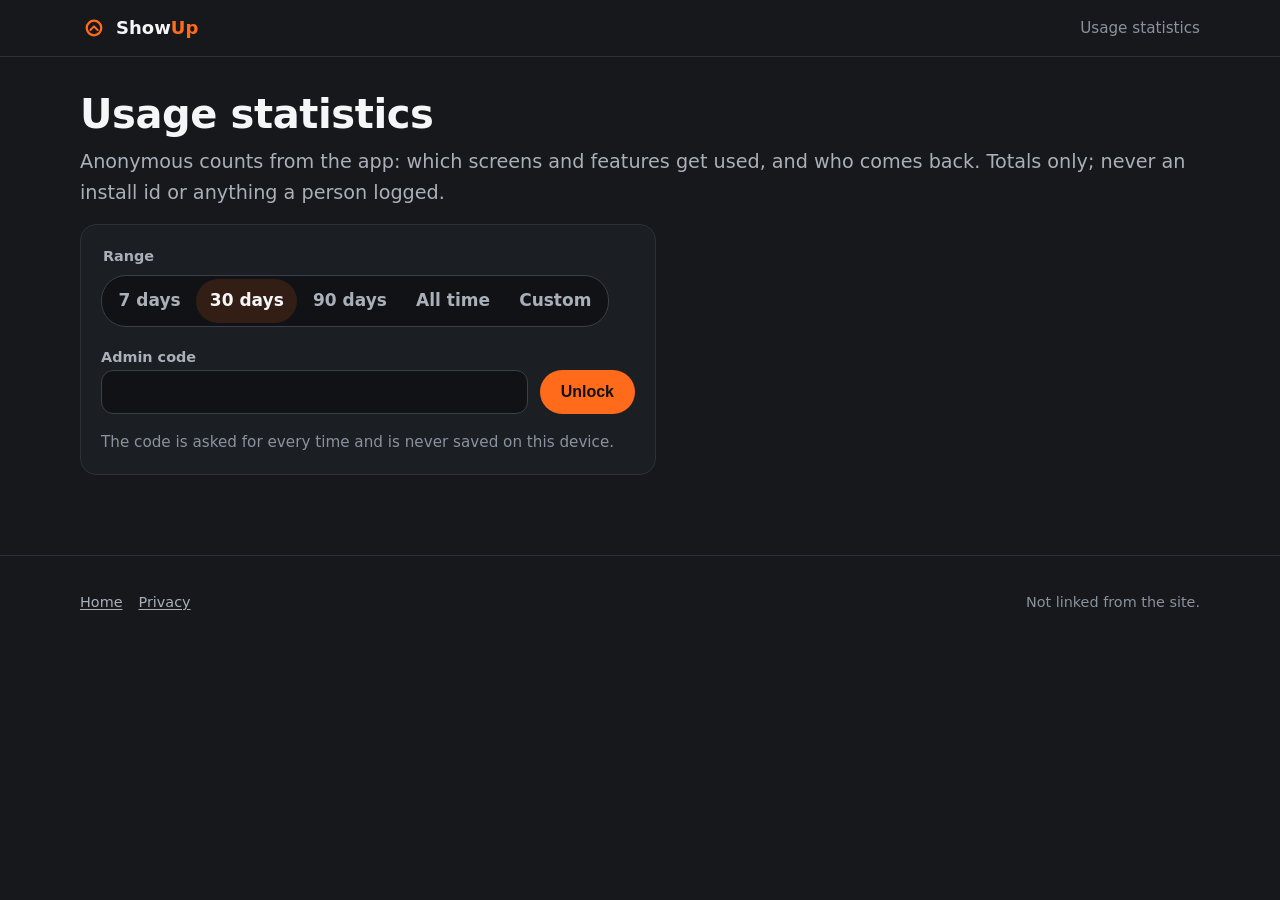
==== commit 337661a6: "feat: admin stats over any range, with all-time totals (ADR-0233) Published from AviCagan/ShowUpFina" ====
--- a/admin/index.html
+++ b/admin/index.html
@@ -54,6 +54,38 @@
             <label for="range-30">30 days</label>
             <input type="radio" name="range" id="range-90" value="90" />
             <label for="range-90">90 days</label>
+            <input type="radio" name="range" id="range-all" value="all" />
+            <label for="range-all">All time</label>
+            <input
+              type="radio"
+              name="range"
+              id="range-custom"
+              value="custom"
+              aria-controls="custom-range" />
+            <label for="range-custom">Custom</label>
+          </div>
+          <div id="custom-range" class="date-fields" hidden>
+            <div class="date-field">
+              <label class="field-label" for="range-from">From</label>
+              <input
+                class="date-input"
+                id="range-from"
+                name="from"
+                type="date"
+                min="2026-01-01"
+                aria-describedby="custom-hint" />
+            </div>
+            <div class="date-field">
+              <label class="field-label" for="range-to">To</label>
+              <input
+                class="date-input"
+                id="range-to"
+                name="to"
+                type="date"
+                min="2026-01-01"
+                aria-describedby="custom-hint" />
+            </div>
+            <p id="custom-hint" class="meta date-hint">Up to 800 days, from Jan 1, 2026 on.</p>
           </div>
         </fieldset>
         <div>
--- a/site.css
+++ b/site.css
@@ -1206,10 +1206,11 @@
   padding-bottom: 4rem;
 }
 
+/* Wide enough for the five range choices on one row; a phone wraps them. */
 .unlock {
   display: grid;
   gap: 1rem;
-  max-width: 32rem;
+  max-width: 36rem;
 }
 
 .unlock fieldset {
@@ -1226,11 +1227,15 @@
   font-weight: 600;
 }
 
+/* Five choices wrap onto a second row on a phone; the group's corners stay round either way. */
 .range-options {
   display: inline-flex;
+  flex-wrap: wrap;
+  gap: 2px;
+  max-width: 100%;
   padding: 3px;
   border: 1px solid var(--line-strong);
-  border-radius: 999px;
+  border-radius: 25px;
   background: var(--stage-deep);
 }
 
@@ -1245,7 +1250,7 @@
   display: inline-flex;
   align-items: center;
   min-height: var(--touch);
-  padding: 0 1rem;
+  padding: 0 0.85rem;
   border-radius: 999px;
   color: var(--text-secondary);
   font-weight: 600;
@@ -1260,6 +1265,62 @@
 .range-options input:focus-visible + label {
   outline: 2px solid var(--accent);
   outline-offset: 2px;
+}
+
+/* When the choices wrap, each row fills the group evenly. */
+.range-options label {
+  flex: 1 0 auto;
+  justify-content: center;
+}
+
+@media (max-width: 30rem) {
+  .range-options label {
+    padding: 0 0.8rem;
+  }
+}
+
+/* Custom range: two native date fields side by side, stacked when there is no room. */
+.date-fields {
+  display: flex;
+  flex-wrap: wrap;
+  gap: 0.75rem;
+  margin-top: 0.75rem;
+}
+
+.date-fields[hidden] {
+  display: none;
+}
+
+/* Side by side from about 21rem of room; a phone stacks them. The track can shrink, so a
+   browser's wide date control never pushes past the card. */
+.date-field {
+  display: grid;
+  grid-template-columns: minmax(0, 1fr);
+  flex: 1 1 10rem;
+  min-width: 0;
+}
+
+.date-input {
+  width: 100%;
+  min-height: var(--touch);
+  padding: 0 0.75rem;
+  border: 1px solid var(--line-strong);
+  border-radius: 12px;
+  background: var(--stage-deep);
+  color: var(--text);
+  color-scheme: dark;
+  font: inherit;
+}
+
+.date-input:focus-visible {
+  border-color: var(--accent);
+  outline: 2px solid var(--accent);
+  outline-offset: 2px;
+}
+
+.date-hint {
+  flex-basis: 100%;
+  margin: 0;
 }
 
 .code-row {
@@ -1325,8 +1386,40 @@
 }
 
 .dash-meta {
+  margin: 1.5rem 0 0;
   color: var(--text-muted);
   font-size: 0.9rem;
+}
+
+.dash-meta .dash-range {
+  color: var(--text);
+  font-size: 1.05rem;
+}
+
+/* The all-time strip: the same tiles, smaller, two to a row on a phone. */
+.panel-all-time {
+  margin-top: 0;
+}
+
+.tiles.tiles-compact {
+  grid-template-columns: repeat(auto-fit, minmax(8.5rem, 1fr));
+  margin-top: 0;
+}
+
+/* Eight tiles: two rows of four once there is room, never a lone tile on a row. */
+@media (min-width: 40rem) {
+  .tiles.tiles-compact {
+    grid-template-columns: repeat(4, minmax(0, 1fr));
+  }
+}
+
+.tiles-compact .tile {
+  padding: 0.75rem;
+  background: var(--stage-deep);
+}
+
+.tiles-compact .tile-value {
+  font-size: 1.35rem;
 }
 
 .tiles {
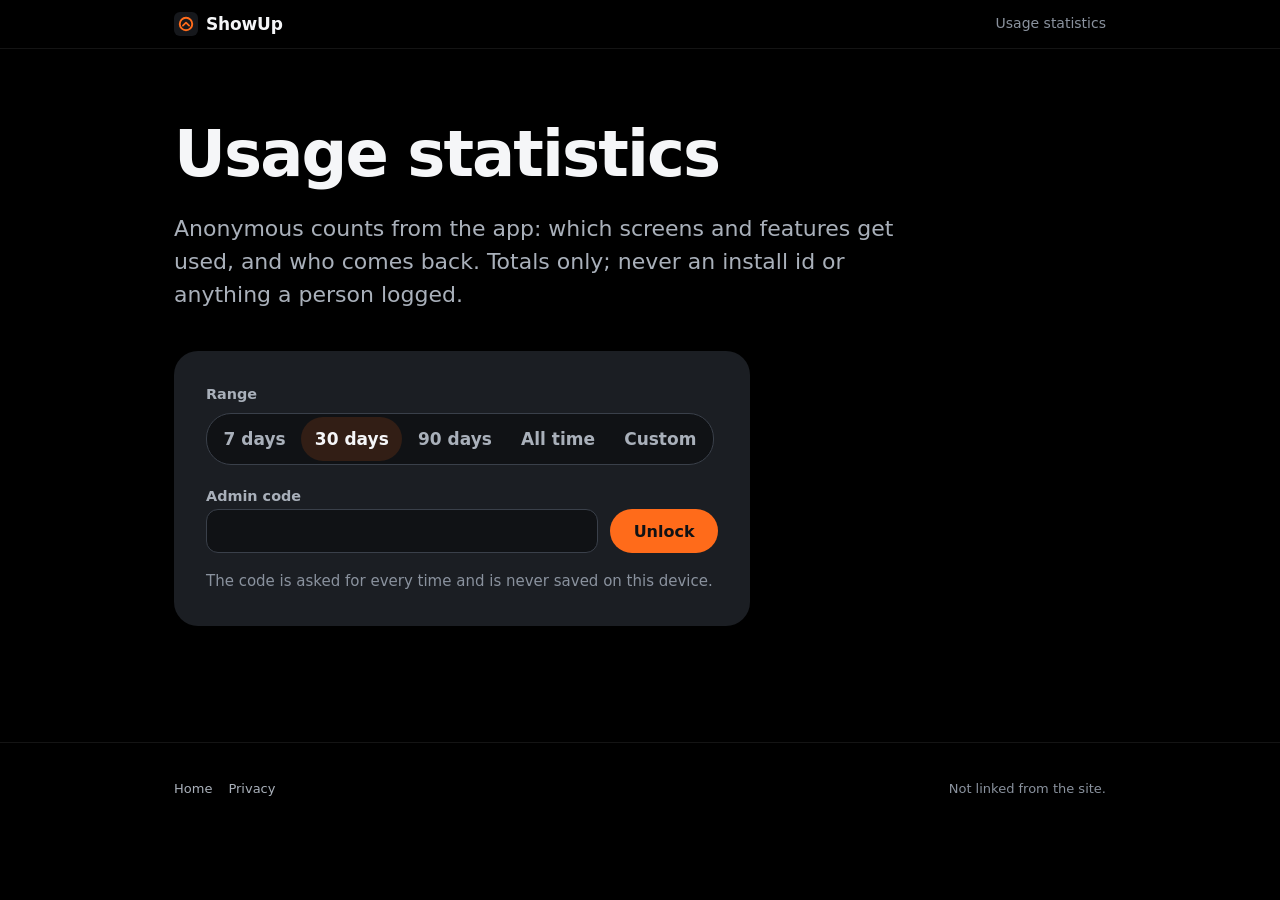
==== commit a1cab3e3: "feat: Apple-style site, short and calm (ADR-0234) Published from AviCagan/ShowUpFinal web/ by script" ====
--- a/admin/index.html
+++ b/admin/index.html
@@ -9,7 +9,7 @@
     <meta name="robots" content="noindex, nofollow" />
     <meta name="referrer" content="no-referrer" />
     <meta name="color-scheme" content="dark" />
-    <meta name="theme-color" content="#16181C" />
+    <meta name="theme-color" content="#000000" />
     <title>ShowUp usage statistics</title>
     <link rel="icon" href="../img/icon.svg" type="image/svg+xml" />
     <link rel="icon" href="../img/favicon.png" sizes="64x64" type="image/png" />
@@ -21,17 +21,8 @@
     <header class="site-header">
       <div class="wrap wide">
         <a class="brand" href="../">
-          <svg class="brand-mark" viewBox="-50 -50 100 100" aria-hidden="true">
-            <circle r="26" fill="none" stroke="currentColor" stroke-width="8" />
-            <path
-              d="M-13 7 0-6 13 7"
-              fill="none"
-              stroke="currentColor"
-              stroke-width="7"
-              stroke-linecap="round"
-              stroke-linejoin="round" />
-          </svg>
-          <span>Show<b>Up</b></span>
+          <img class="brand-icon" src="../img/icon.svg" width="24" height="24" alt="" />
+          <span>ShowUp</span>
         </a>
         <span class="meta">Usage statistics</span>
       </div>
--- a/styles.css
+++ b/styles.css
@@ -1,13 +1,16 @@
 /*
- * ShowUp website. One stylesheet for every page. Dark only, the app's palette
- * (src/theme/tokens.ts): gray-900 background, orange-400 accent, light text.
- * No frameworks, no external fonts, no scripts here.
+ * ShowUp website. The shared stylesheet: every page loads it, and it alone styles the policy
+ * pages (privacy, terms, delete account), which also ship inside the app (ADR-0186). Dark only,
+ * the website's palette (ADR-0234): a black page, near-black cards, white headlines, gray text
+ * and the app's orange (src/theme/tokens.ts orange400) for links and actions. Large, tight
+ * headlines and a calm reading column, in the system font. No frameworks, no external fonts,
+ * no scripts here, and no light-mode rule (the in-app policy must not change with the phone).
  */
 
 :root {
   color-scheme: dark;
-  --bg: #16181c;
-  --surface: #1b1e23;
+  --bg: #000;
+  --surface: #16181c;
   --surface-raised: #22262c;
   --border: #2c3138;
   --border-strong: #3a404a;
@@ -15,7 +18,7 @@
   --text-secondary: #a9b0ba;
   --text-muted: #8a929e;
   --accent: #ff6b1a;
-  --accent-pressed: #e85c0f;
+  --accent-pressed: #ff8a47;
   --accent-muted: rgba(255, 107, 26, 0.16);
   --on-accent: #101215;
   --measure: 44rem;
@@ -29,6 +32,7 @@
 html {
   background: var(--bg);
   -webkit-text-size-adjust: 100%;
+  scroll-padding-top: 4rem;
 }
 
 body {
@@ -36,15 +40,18 @@
   font-family:
     system-ui,
     -apple-system,
+    BlinkMacSystemFont,
     'Segoe UI',
     Roboto,
-    Helvetica,
+    'Helvetica Neue',
     Arial,
     sans-serif;
   font-size: 1.0625rem;
-  line-height: 1.6;
+  line-height: 1.65;
   color: var(--text);
   background: var(--bg);
+  -webkit-font-smoothing: antialiased;
+  -moz-osx-font-smoothing: grayscale;
 }
 
 a {
@@ -67,26 +74,30 @@
 h1,
 h2,
 h3 {
-  line-height: 1.25;
   margin: 0 0 0.5rem;
-  letter-spacing: -0.01em;
+  line-height: 1.2;
+  letter-spacing: -0.015em;
+  text-wrap: balance;
 }
 
 h1 {
-  font-size: clamp(1.75rem, 5vw, 2.5rem);
+  font-size: clamp(2.5rem, 6vw, 4rem);
   font-weight: 700;
+  line-height: 1.05;
+  letter-spacing: -0.03em;
 }
 
 h2 {
-  font-size: 1.375rem;
+  margin-top: 3.5rem;
+  font-size: clamp(1.5rem, 1vw + 1.2rem, 1.875rem);
+  font-weight: 700;
+  letter-spacing: -0.02em;
+}
+
+h3 {
+  margin-top: 2rem;
+  font-size: 1.125rem;
   font-weight: 600;
-  margin-top: 2.5rem;
-}
-
-h3 {
-  font-size: 1.0625rem;
-  font-weight: 600;
-  margin-top: 1.5rem;
 }
 
 p,
@@ -101,11 +112,15 @@
 }
 
 li {
-  margin-bottom: 0.35rem;
+  margin-bottom: 0.5rem;
 }
 
 li > ul {
-  margin-top: 0.35rem;
+  margin-top: 0.5rem;
+}
+
+strong {
+  font-weight: 600;
 }
 
 code {
@@ -113,7 +128,7 @@
   font-size: 0.9em;
   background: var(--surface-raised);
   border: 1px solid var(--border);
-  border-radius: 4px;
+  border-radius: 6px;
   padding: 0.05em 0.35em;
   overflow-wrap: anywhere;
 }
@@ -121,18 +136,40 @@
 hr {
   border: 0;
   border-top: 1px solid var(--border);
-  margin: 2.5rem 0;
-}
-
+  margin: 3rem 0;
+}
+
+/* The side gutter equals the product and download pages' (site.css --gutter). */
 .wrap {
   max-width: var(--measure);
   margin: 0 auto;
-  padding-left: 1.25rem;
-  padding-right: 1.25rem;
-}
+  padding-left: 1rem;
+  padding-right: 1rem;
+}
+
+@media (min-width: 40rem) {
+  .wrap {
+    padding-left: 1.5rem;
+    padding-right: 1.5rem;
+  }
+}
+
+/* ---------- Navigation bar: slim, sticky, translucent ---------- */
 
 .site-header {
-  border-bottom: 1px solid var(--border);
+  position: sticky;
+  top: 0;
+  z-index: 20;
+  border-bottom: 1px solid rgba(255, 255, 255, 0.08);
+  background: rgba(0, 0, 0, 0.8);
+  -webkit-backdrop-filter: saturate(180%) blur(20px);
+  backdrop-filter: saturate(180%) blur(20px);
+}
+
+/* The bar and the footer line up with the product and download pages' (site.css --content). */
+.site-header .wrap,
+.site-footer .wrap {
+  max-width: 61.25rem;
 }
 
 .site-header .wrap {
@@ -140,39 +177,75 @@
   align-items: center;
   justify-content: space-between;
   flex-wrap: wrap;
-  gap: 0.25rem 1rem;
-  min-height: 3.5rem;
+  gap: 0 1rem;
+  min-height: 48px;
+}
+
+/*
+ * A phone may need two rows for the bar; then it scrolls away with the page instead of covering
+ * a contents link's heading (privacy.html#health-connect, which the app opens, included).
+ */
+@media (max-width: 26rem) {
+  html {
+    scroll-padding-top: 1rem;
+  }
+
+  .site-header {
+    position: static;
+  }
 }
 
 .brand {
   display: inline-flex;
   align-items: center;
   min-height: var(--touch);
-  font-weight: 700;
-  font-size: 1.125rem;
-  color: var(--text);
+  color: var(--text);
+  font-size: 1.0625rem;
+  font-weight: 600;
+  letter-spacing: -0.01em;
   text-decoration: none;
 }
 
+.brand:hover {
+  color: var(--text);
+}
+
+/*
+ * The app mark before the name, as on the other pages (they carry it as an img, and site.css
+ * hides this one). Inline, because the app copies only this file and privacy.html; it is
+ * web/img/icon.svg without its title, which web/__tests__/site.test.js checks.
+ */
+.brand::before {
+  content: '';
+  flex: none;
+  width: 24px;
+  height: 24px;
+  margin-right: 0.5rem;
+  border-radius: 6px;
+  background: url("data:image/svg+xml,%3Csvg xmlns='http://www.w3.org/2000/svg' viewBox='-50 -50 100 100'%3E%3Crect x='-50' y='-50' width='100' height='100' fill='%2316181C'/%3E%3Ccircle r='26' fill='none' stroke='%23FF6B1A' stroke-width='8'/%3E%3Cpath d='M-13 7 0-6 13 7' fill='none' stroke='%23FF6B1A' stroke-width='7' stroke-linecap='round' stroke-linejoin='round'/%3E%3C/svg%3E")
+    center / 100% 100% no-repeat;
+}
+
+/* The name reads as one word in white, as in the site's other bars. */
 .brand b {
-  color: var(--accent);
+  color: inherit;
   font-weight: inherit;
 }
 
 .site-nav {
   display: flex;
   flex-wrap: wrap;
-  gap: 0 0.25rem;
+  gap: 0;
 }
 
 .site-nav a {
   display: inline-flex;
   align-items: center;
   min-height: var(--touch);
-  padding: 0 0.6rem;
+  padding: 0 0.7rem;
   color: var(--text-secondary);
+  font-size: 0.875rem;
   text-decoration: none;
-  font-size: 0.95rem;
 }
 
 .site-nav a:hover,
@@ -180,27 +253,34 @@
   color: var(--text);
 }
 
+/* ---------- Reading column ---------- */
+
 main.wrap {
-  padding-top: 2rem;
-  padding-bottom: 3rem;
+  padding-top: clamp(3rem, 8vw, 5.5rem);
+  padding-bottom: clamp(4rem, 9vw, 7rem);
 }
 
 .lede {
-  font-size: 1.2rem;
+  margin-top: 1.5rem;
   color: var(--text-secondary);
+  font-size: clamp(1.1875rem, 0.6vw + 1.05rem, 1.375rem);
+  line-height: 1.5;
 }
 
 .meta {
   color: var(--text-muted);
-  font-size: 0.95rem;
+  font-size: 0.9375rem;
+}
+
+h1 + .meta {
+  margin-top: 1rem;
 }
 
 .card {
+  margin: 0 0 1.25rem;
+  padding: clamp(1.25rem, 3vw, 2rem);
+  border-radius: 24px;
   background: var(--surface);
-  border: 1px solid var(--border);
-  border-radius: 16px;
-  padding: 1.25rem;
-  margin: 0 0 1rem;
 }
 
 .card h2,
@@ -209,8 +289,17 @@
 }
 
 .card p:last-child,
-.card ul:last-child {
+.card ul:last-child,
+.card ol:last-child {
   margin-bottom: 0;
+}
+
+main.wrap > .card {
+  margin-top: 2.5rem;
+}
+
+main.wrap > .card + .card {
+  margin-top: 1.25rem;
 }
 
 .grid {
@@ -224,19 +313,22 @@
   margin: 0;
 }
 
+/* ---------- Buttons: pills ---------- */
+
 .button {
   display: inline-flex;
   align-items: center;
   justify-content: center;
   min-height: var(--touch);
-  padding: 0 1.25rem;
+  padding: 0 1.4rem;
+  border: 1px solid transparent;
   border-radius: 999px;
+  font-family: inherit;
+  font-size: 1rem;
   font-weight: 600;
+  line-height: 1.2;
   text-decoration: none;
-  border: 1px solid transparent;
   cursor: pointer;
-  font-size: 1rem;
-  line-height: 1.2;
 }
 
 .button-primary {
@@ -283,7 +375,7 @@
   min-height: 3rem;
   padding: 0.5rem 1rem;
   border: 1px dashed var(--border-strong);
-  border-radius: 8px;
+  border-radius: 12px;
   color: var(--text-muted);
   font-size: 0.85rem;
   text-align: center;
@@ -291,19 +383,18 @@
 
 .never {
   list-style: none;
-  padding: 0;
-  margin: 0;
   display: grid;
   gap: 0.75rem;
+  margin: 0;
+  padding: 0;
 }
 
 .never li {
+  margin: 0;
+  padding: 1.1rem 1.35rem;
+  border-left: 3px solid var(--accent);
+  border-radius: 16px;
   background: var(--surface);
-  border: 1px solid var(--border);
-  border-left: 3px solid var(--accent);
-  border-radius: 12px;
-  padding: 1rem 1.25rem;
-  margin: 0;
 }
 
 .never strong {
@@ -312,70 +403,101 @@
 }
 
 .placeholder {
+  padding: 0 0.3em;
+  border-radius: 4px;
+  background: var(--accent-muted);
   color: var(--accent);
-  background: var(--accent-muted);
-  border-radius: 4px;
-  padding: 0 0.3em;
   font-style: normal;
 }
+
+/* ---------- Tables ---------- */
 
 table {
   width: 100%;
+  margin: 0 0 1.25rem;
   border-collapse: collapse;
-  margin: 0 0 1.25rem;
-  font-size: 0.95rem;
+  font-size: 0.9375rem;
 }
 
 .table-wrap {
+  margin: 1.25rem 0 1.5rem;
   overflow-x: auto;
   -webkit-overflow-scrolling: touch;
-  margin: 0 0 1.25rem;
+  border-radius: 16px;
+  background: var(--surface);
 }
 
 .table-wrap table {
+  min-width: 36rem;
   margin: 0;
-  min-width: 36rem;
 }
 
 th,
 td {
+  padding: 0.7rem 0.9rem;
+  border-bottom: 1px solid var(--border);
   text-align: left;
   vertical-align: top;
-  padding: 0.6rem 0.75rem;
-  border-bottom: 1px solid var(--border);
+}
+
+tr:last-child td {
+  border-bottom: 0;
 }
 
 th {
   color: var(--text-secondary);
+  font-size: 0.8125rem;
   font-weight: 600;
-  font-size: 0.85rem;
+  letter-spacing: 0.04em;
   text-transform: uppercase;
-  letter-spacing: 0.04em;
-}
+}
+
+/* ---------- Contents ---------- */
 
 .toc {
+  margin: 2.5rem 0 0;
+  padding: clamp(1.25rem, 3vw, 2rem);
+  border-radius: 24px;
+  background: var(--surface);
+  font-size: 0.9375rem;
+}
+
+.toc ol {
   columns: 2;
   column-gap: 2rem;
-  font-size: 0.95rem;
+  margin: 0;
+}
+
+.toc li {
+  break-inside: avoid;
 }
 
 .toc a {
   color: var(--text-secondary);
-}
+  text-decoration: none;
+}
+
+.toc a:hover {
+  color: var(--text);
+  text-decoration: underline;
+}
+
+/* ---------- Footer ---------- */
 
 .site-footer {
-  border-top: 1px solid var(--border);
+  border-top: 1px solid rgba(255, 255, 255, 0.08);
   color: var(--text-muted);
-  font-size: 0.9rem;
+  font-size: 0.8125rem;
 }
 
 .site-footer .wrap {
-  padding-top: 1.5rem;
-  padding-bottom: 2rem;
   display: flex;
   flex-wrap: wrap;
   justify-content: space-between;
-  gap: 0.5rem 1.5rem;
+  align-items: center;
+  gap: 0.25rem 1.5rem;
+  padding-top: 1.5rem;
+  padding-bottom: 2.5rem;
 }
 
 .site-footer nav {
@@ -389,13 +511,31 @@
   align-items: center;
   min-height: var(--touch);
   color: var(--text-secondary);
+  text-decoration: none;
+}
+
+.site-footer a:hover {
+  color: var(--text);
+  text-decoration: underline;
 }
 
 @media (max-width: 40rem) {
-  .toc {
+  .toc ol {
     columns: 1;
   }
+
   .site-nav a {
-    padding: 0 0.45rem;
-  }
-}
+    padding: 0 0.5rem;
+  }
+}
+
+/* A phone: the three links sit closer, so the bar keeps to one row where the font allows. */
+@media (max-width: 26rem) {
+  .site-header .wrap {
+    column-gap: 0.5rem;
+  }
+
+  .site-nav a {
+    padding: 0 0.4rem;
+  }
+}
--- a/site.css
+++ b/site.css
@@ -1,25 +1,44 @@
 /*
- * ShowUp website, the product, download and admin pages (ADR-0231). Loaded after styles.css,
- * which stays untouched because the app bundles it with the privacy policy (Health Connect). Dark
- * only, the app's palette (src/theme/tokens.ts): gray-900 stage, orange-400 accent. Status colors
- * (red, yellow, green) appear only where they mean muscle coverage, as in the app.
+ * ShowUp website, the product, download and admin pages (ADR-0231, ADR-0234). Loaded after
+ * styles.css, which holds the shared base and alone styles the policy pages; the app copies
+ * styles.css with privacy.html (ADR-0186), so policy-page changes belong there and ship in the
+ * next APK. Black stage, near-black bands, white headlines, gray sublines and the app's orange
+ * (src/theme/tokens.ts orange400) as the one accent. Status colors (red, yellow, green) appear
+ * only where they mean muscle coverage, as in the app.
  */
 
 :root {
+  color-scheme: dark;
+  --bg: #000;
+  --band: #101215;
+  --tile: #16181c;
   --stage: #16181c;
   --stage-deep: #101215;
   --raised: #22262c;
   --line: #2c3138;
   --line-strong: #3a404a;
+  --hairline: rgba(255, 255, 255, 0.08);
+  --faint: #767d88;
   --brand: #ff6b1a;
+  --brand-hover: #ff8a47;
+  --brand-light: #ffb48a;
+  --brand-deep: #e85c0f;
   --brand-soft: rgba(255, 107, 26, 0.14);
   --cov-low: #e5484d;
   --cov-mid: #f2c94c;
   --cov-high: #3dbe7a;
+  --font:
+    system-ui, -apple-system, BlinkMacSystemFont, 'Segoe UI', Roboto, 'Helvetica Neue', Arial,
+    sans-serif;
   --wide: 74rem;
+  --content: 61.25rem;
   --gutter: 1rem;
+  --nav-height: 48px;
+  --space: clamp(4.5rem, 11vw, 10rem);
   --radius: 16px;
   --radius-lg: 24px;
+  --radius-tile: 30px;
+  --ease: cubic-bezier(0.2, 0.7, 0.2, 1);
   /* Admin charts (validated for the dark card surface; see web/README.md). */
   --series-1: #e85c0f;
   --series-2: #3987e5;
@@ -30,12 +49,14 @@
 
 @media (min-width: 40rem) {
   :root {
-    --gutter: 2rem;
+    --gutter: 1.5rem;
   }
 }
 
 html {
+  background: var(--bg);
   scroll-behavior: smooth;
+  scroll-padding-top: var(--nav-height);
 }
 
 @media (prefers-reduced-motion: reduce) {
@@ -44,7 +65,16 @@
   }
 }
 
-img {
+body {
+  background: var(--bg);
+  font-family: var(--font);
+  -webkit-font-smoothing: antialiased;
+  -moz-osx-font-smoothing: grayscale;
+  text-rendering: optimizeLegibility;
+}
+
+img,
+svg {
   max-width: 100%;
 }
 
@@ -64,293 +94,580 @@
   position: absolute;
   left: var(--gutter);
   top: -4rem;
-  z-index: 10;
+  z-index: 30;
   display: inline-flex;
   align-items: center;
   min-height: var(--touch);
   padding: 0 1rem;
   border-radius: 999px;
-  background: var(--accent);
+  background: var(--brand);
   color: var(--on-accent);
   font-weight: 600;
   text-decoration: none;
 }
 
 .skip-link:focus {
-  top: 0.75rem;
+  top: 0.5rem;
   color: var(--on-accent);
 }
 
+a:focus-visible,
+button:focus-visible,
 input:focus-visible,
 label:focus-visible,
 summary:focus-visible {
-  outline: 2px solid var(--accent);
+  outline: 2px solid var(--brand);
   outline-offset: 3px;
 }
 
-/* ---------- Layout ---------- */
-
 .wrap.wide {
-  max-width: var(--wide);
+  max-width: var(--content);
   padding-left: var(--gutter);
   padding-right: var(--gutter);
 }
 
+/* ---------- Navigation bar ---------- */
+
+.site-header {
+  position: sticky;
+  top: 0;
+  z-index: 20;
+  border-bottom: 1px solid var(--hairline);
+  background: rgba(0, 0, 0, 0.78);
+  -webkit-backdrop-filter: saturate(180%) blur(20px);
+  backdrop-filter: saturate(180%) blur(20px);
+}
+
+.site-header .wrap.wide {
+  flex-wrap: nowrap;
+  max-width: var(--content);
+  min-height: var(--nav-height);
+}
+
 .brand {
   gap: 0.5rem;
-}
-
-.brand-mark {
-  width: 1.75rem;
-  height: 1.75rem;
-  color: var(--brand);
+  font-size: 1.0625rem;
+  font-weight: 600;
+  letter-spacing: -0.01em;
+  white-space: nowrap;
+}
+
+.brand:hover {
+  color: var(--text);
+}
+
+/* These pages show the mark as an img; styles.css draws it only for the policy pages. */
+.brand::before {
+  content: none;
+}
+
+.brand-icon {
+  display: block;
   flex: none;
-}
-
-.kicker {
-  margin: 0 0 0.75rem;
-  color: var(--accent);
-  font-size: 0.85rem;
-  font-weight: 700;
-  letter-spacing: 0.08em;
-  text-transform: uppercase;
-}
-
-.slide-no {
-  display: inline-block;
-  margin-right: 0.5rem;
-  padding: 0.1rem 0.45rem;
-  border: 1px solid var(--brand-soft);
+  width: 24px;
+  height: 24px;
   border-radius: 6px;
-  background: var(--brand-soft);
-  font-variant-numeric: tabular-nums;
-  letter-spacing: 0.04em;
-}
-
-.meta a {
-  color: var(--accent);
-}
-
-.slide-copy .meta {
-  margin-top: 1.5rem;
-  max-width: 34rem;
-}
-
-/* ---------- The deck (product page) ---------- */
-
-.deck-header {
-  position: absolute;
-  inset: 0 0 auto 0;
-  z-index: 3;
-  border-bottom: 0;
-}
-
-.slide {
+}
+
+.site-nav {
+  flex-wrap: nowrap;
+  align-items: center;
+  gap: 0;
+}
+
+.site-nav a {
+  padding: 0 0.7rem;
+  color: var(--text-secondary);
+  font-size: 0.875rem;
+  white-space: nowrap;
+}
+
+.site-nav a:hover,
+.site-nav a[aria-current='page'] {
+  color: var(--text);
+}
+
+.site-nav .nav-cta,
+.site-nav .nav-cta[aria-current='page'] {
   position: relative;
-  padding: 4rem 0;
-  border-top: 1px solid var(--line);
-}
-
-.slide:first-child {
-  border-top: 0;
-  padding-top: 6rem;
-}
-
-.slide h1 {
-  font-size: clamp(2.2rem, 7vw, 4rem);
-  line-height: 1.05;
-  font-weight: 800;
-  letter-spacing: -0.025em;
-  margin: 0 0 1rem;
-  max-width: 14ch;
-}
-
-.slide h2 {
-  font-size: clamp(1.9rem, 5vw, 3rem);
-  line-height: 1.08;
-  font-weight: 800;
-  letter-spacing: -0.02em;
-  margin: 0 0 1rem;
-}
-
-.slide .lede {
-  font-size: clamp(1.1rem, 2.2vw, 1.3rem);
-  line-height: 1.5;
-  max-width: 36rem;
-}
-
-.slide-grid {
-  display: grid;
-  gap: 2.5rem;
-  align-items: center;
-}
-
-.slide-copy {
-  min-width: 0;
-}
-
-.slide-visual {
-  min-width: 0;
-}
-
-.slide-hero {
-  background:
-    radial-gradient(48rem 36rem at 78% 42%, rgba(255, 107, 26, 0.12), transparent 62%), var(--stage);
-}
-
-.slide-ares {
-  background:
-    radial-gradient(40rem 30rem at 22% 50%, rgba(255, 107, 26, 0.1), transparent 60%), var(--stage);
-}
-
-.slide-end {
-  background:
-    radial-gradient(40rem 28rem at 80% 60%, rgba(255, 107, 26, 0.1), transparent 60%), var(--stage);
-}
-
-@media (min-width: 60rem) {
-  .slide {
-    min-height: 100vh;
-    min-height: 100svh;
-    display: grid;
-    align-items: center;
-    padding: 6rem 0 4rem;
-  }
-
-  .slide-grid {
-    grid-template-columns: minmax(0, 1fr) minmax(0, 1.05fr);
-    gap: 4.5rem;
-  }
-
-  .slide-grid.flip > .slide-visual {
-    order: -1;
-  }
-}
-
-/* Slides snap on wide screens only, and never under Reduce Motion. */
-@media (min-width: 60rem) and (prefers-reduced-motion: no-preference) {
-  html.deck {
-    scroll-snap-type: y proximity;
-  }
-
-  .slide {
-    scroll-snap-align: start;
-  }
-}
-
-.points {
-  list-style: none;
-  padding: 0;
-  margin: 1.5rem 0 0;
-  display: grid;
-  gap: 0.6rem;
-  max-width: 34rem;
-}
-
-.points li {
-  position: relative;
-  margin: 0;
-  padding-left: 1.6rem;
-  color: var(--text);
-}
-
-.points li::before {
+  min-height: 1.875rem;
+  margin-left: 0.5rem;
+  padding: 0 0.9rem;
+  border-radius: 999px;
+  background: var(--brand);
+  color: var(--on-accent);
+  font-size: 0.8125rem;
+  font-weight: 600;
+}
+
+/* The pill looks small; its hit area is the full 44 px. */
+.site-nav .nav-cta::before {
   content: '';
   position: absolute;
-  left: 0.15rem;
-  top: 0.55em;
-  width: 0.5rem;
-  height: 0.5rem;
-  border-top: 2px solid var(--brand);
-  border-right: 2px solid var(--brand);
+  inset: -7px -2px;
+}
+
+.site-nav .nav-cta:hover {
+  background: var(--brand-hover);
+  color: var(--on-accent);
+}
+
+.site-nav .nav-cta:focus-visible {
+  border-radius: 999px;
+}
+
+@media (max-width: 26rem) {
+  .site-nav .nav-optional {
+    display: none;
+  }
+
+  .site-nav a {
+    padding: 0 0.55rem;
+  }
+}
+
+/* ---------- Type ---------- */
+
+.copy {
+  max-width: var(--content);
+  margin: 0 auto;
+}
+
+.eyebrow {
+  margin: 0 0 0.75rem;
+  color: var(--text-muted);
+  font-size: clamp(1rem, 0.4vw + 0.9rem, 1.25rem);
+  font-weight: 600;
+  letter-spacing: 0;
+}
+
+.hero h1,
+.get h1,
+.section h2 {
+  margin: 0 auto;
+  color: var(--text);
+  font-weight: 700;
+  line-height: 1.05;
+  text-wrap: balance;
+}
+
+.hero h1,
+.get h1 {
+  font-size: clamp(2.75rem, 7.4vw, 6rem);
+  letter-spacing: -0.03em;
+}
+
+.section h2 {
+  max-width: 18ch;
+  font-size: clamp(2.5rem, 6vw, 5rem);
+  letter-spacing: -0.028em;
+}
+
+/* The one tinted headline: the hero's, in the brand orange. */
+.hero-title {
+  width: fit-content;
+  max-width: 100%;
+  color: var(--brand);
+}
+
+@supports ((-webkit-background-clip: text) or (background-clip: text)) {
+  .hero .hero-title {
+    background: linear-gradient(100deg, var(--brand-light) 0%, var(--brand) 55%, var(--brand-deep));
+    -webkit-background-clip: text;
+    background-clip: text;
+    color: transparent;
+  }
+}
+
+@media (forced-colors: active) {
+  .hero .hero-title {
+    background: none;
+    color: CanvasText;
+  }
+}
+
+.sub {
+  max-width: 36rem;
+  margin: 1.25rem auto 0;
+  color: var(--text-secondary);
+  font-size: clamp(1.1875rem, 0.9vw + 0.95rem, 1.75rem);
+  font-weight: 400;
+  line-height: 1.3;
+  letter-spacing: -0.005em;
+  text-wrap: balance;
+}
+
+.fine {
+  max-width: 34rem;
+  margin: 1.5rem auto 0;
+  color: var(--text-muted);
+  font-size: 0.9375rem;
+  line-height: 1.5;
+  text-wrap: balance;
+}
+
+.fine a {
+  color: var(--text-secondary);
+}
+
+.fine a:hover {
+  color: var(--text);
+}
+
+.hero-fine {
+  margin: 1.25rem 0 0;
+  color: var(--text-muted);
+  font-size: 0.9375rem;
+}
+
+/* ---------- Calls to action ---------- */
+
+.cta-row {
+  display: flex;
+  flex-wrap: wrap;
+  align-items: center;
+  justify-content: center;
+  gap: 0.75rem 2rem;
+  margin-top: 2rem;
+}
+
+.pill {
+  display: inline-flex;
+  align-items: center;
+  justify-content: center;
+  min-height: var(--touch);
+  padding: 0 1.4rem;
+  border-radius: 999px;
+  background: var(--brand);
+  color: var(--on-accent);
+  font-size: 1.0625rem;
+  font-weight: 600;
+  text-decoration: none;
+  transition: background-color 0.2s;
+}
+
+.pill:hover {
+  background: var(--brand-hover);
+  color: var(--on-accent);
+}
+
+.pill:focus-visible {
+  border-radius: 999px;
+}
+
+.pill-lg {
+  min-height: 3.25rem;
+  padding: 0 2rem;
+  font-size: 1.1875rem;
+}
+
+.more {
+  display: inline-flex;
+  align-items: center;
+  gap: 0.35em;
+  min-height: var(--touch);
+  color: var(--brand);
+  font-size: 1.0625rem;
+  text-decoration: none;
+}
+
+.more::after {
+  content: '';
+  width: 0.42em;
+  height: 0.42em;
+  margin-left: 0.05em;
+  border-top: 2px solid currentColor;
+  border-right: 2px solid currentColor;
   transform: rotate(45deg);
 }
 
-.release-chip {
+.more:hover {
+  color: var(--brand-hover);
+  text-decoration: underline;
+}
+
+.release-chip:not([hidden]) {
+  margin: 1rem 0 0;
+  color: var(--text-muted);
+  font-size: 0.9375rem;
+  font-variant-numeric: tabular-nums;
+}
+
+/* ---------- Sections ---------- */
+
+.hero,
+.section {
+  padding: var(--space) var(--gutter);
+  text-align: center;
+}
+
+.hero {
+  padding-top: clamp(3rem, 6vw, 5rem);
+  overflow: hidden;
+}
+
+/* Room for the headline on one line on a wide screen, even in a wide fallback font. */
+.hero .copy {
+  max-width: 68rem;
+}
+
+/*
+ * Black and near-black bands alternate: hero (black), logging, Ares (black), tiles, privacy
+ * (black), download. A card is black on a band and gray on black.
+ */
+.section-log,
+.section-features,
+.section-get {
+  background: var(--band);
+}
+
+.section-ares,
+.section-get {
+  overflow: hidden;
+}
+
+/*
+ * Entrance motion: only when js/reveal.js has started it (never without JS or under Reduce
+ * Motion). Hiding is instant and only the entrance animates, so nothing fades out at load.
+ */
+@media (prefers-reduced-motion: no-preference) {
+  .reveal-ready .reveal:not(.is-in) {
+    opacity: 0;
+    transform: translateY(2rem);
+  }
+
+  .reveal-ready .reveal.is-in {
+    transition:
+      opacity 0.9s var(--ease),
+      transform 0.9s var(--ease);
+  }
+}
+
+/* ---------- Hero: the map ---------- */
+
+.map-switch {
+  display: grid;
+  justify-items: center;
+  max-width: var(--content);
+  margin: clamp(2rem, 4vw, 3.5rem) auto 0;
+}
+
+.map-switch input {
+  position: absolute;
+  opacity: 0;
+  width: 1px;
+  height: 1px;
+}
+
+.map-stage {
+  position: relative;
+  isolation: isolate;
+  width: min(100%, 48rem);
+  margin: 0;
+}
+
+/* The glow: a warm light behind the bodies, so the dark head and hands read on black. */
+.map-stage::before {
+  content: '';
+  position: absolute;
+  z-index: -1;
+  inset: -6% -10% 4%;
+  background:
+    radial-gradient(42% 46% at 28% 48%, rgba(255, 107, 26, 0.2), transparent 70%),
+    radial-gradient(42% 46% at 72% 48%, rgba(255, 107, 26, 0.2), transparent 70%),
+    radial-gradient(60% 55% at 50% 50%, #1b1e23, transparent 75%);
+}
+
+.map-stage img {
+  display: block;
+  width: 100%;
+  height: auto;
+}
+
+.map-stage figcaption {
+  margin-top: 1rem;
+  padding: 0 var(--gutter);
+  color: var(--text-muted);
+  font-size: 0.9375rem;
+  text-wrap: balance;
+}
+
+/* On a phone the bodies run edge to edge (the render has its own margin). */
+@media (max-width: 39.99rem) {
+  .map-stage {
+    justify-self: stretch;
+    width: auto;
+    margin-inline: calc(-1 * var(--gutter));
+  }
+}
+
+#body-female:checked ~ .map-stage .map-male,
+#body-male:checked ~ .map-stage .map-female {
+  display: none;
+}
+
+.segmented {
+  display: inline-flex;
+  margin-top: 1.75rem;
+  padding: 3px;
+  border-radius: 999px;
+  background: var(--tile);
+}
+
+.segmented label {
+  display: inline-flex;
+  align-items: center;
+  min-height: var(--touch);
+  padding: 0 1.4rem;
+  border-radius: 999px;
+  color: var(--text-secondary);
+  font-size: 0.9375rem;
+  font-weight: 600;
+  cursor: pointer;
+  transition:
+    background-color 0.2s,
+    color 0.2s;
+}
+
+#body-female:checked ~ .segmented label[for='body-female'],
+#body-male:checked ~ .segmented label[for='body-male'] {
+  background: var(--line-strong);
+  color: var(--text);
+}
+
+#body-female:focus-visible ~ .segmented label[for='body-female'],
+#body-male:focus-visible ~ .segmented label[for='body-male'] {
+  outline: 2px solid var(--brand);
+  outline-offset: 2px;
+}
+
+.legend {
+  list-style: none;
+  display: flex;
+  flex-wrap: wrap;
+  justify-content: center;
+  gap: 0.25rem 1.5rem;
+  margin: 1.25rem 0 0;
+  padding: 0;
+  color: var(--text-secondary);
+  font-size: 0.9375rem;
+}
+
+.legend li {
   display: inline-flex;
   align-items: center;
   gap: 0.5rem;
-  margin: 1rem 0 0;
-  padding: 0.3rem 0.75rem;
-  border: 1px solid var(--line-strong);
-  border-radius: 999px;
+  margin: 0;
+}
+
+.swatch {
+  width: 0.625rem;
+  height: 0.625rem;
+  border-radius: 50%;
+}
+
+.swatch-low {
+  background: var(--cov-low);
+}
+
+.swatch-mid {
+  background: var(--cov-mid);
+}
+
+.swatch-high {
+  background: var(--cov-high);
+}
+
+/* ---------- Logging: one set, last time and today ---------- */
+
+.set-card {
+  max-width: 32rem;
+  margin: clamp(3rem, 6vw, 5rem) auto 0;
+  padding: clamp(1.5rem, 3vw, 2.25rem);
+  border-radius: var(--radius-tile);
+  background: var(--bg);
+  text-align: left;
+}
+
+.set-name {
+  margin: 0 0 1.25rem;
+  color: var(--text);
+  font-size: 1.25rem;
+  font-weight: 600;
+}
+
+.set-line {
+  display: flex;
+  align-items: center;
+  gap: 1rem;
+  margin: 0;
+  padding: 1rem 1.25rem;
+  border-radius: 18px;
+  background: var(--tile);
+  color: var(--text-muted);
+}
+
+.set-line span {
+  flex: 1;
+  font-size: 0.9375rem;
+}
+
+.set-line b {
+  font-size: clamp(1.375rem, 1.8vw + 0.9rem, 2rem);
+  font-weight: 600;
+  letter-spacing: -0.01em;
+  font-variant-numeric: tabular-nums;
+}
+
+.set-now {
+  margin-top: 0.625rem;
+  box-shadow: inset 0 0 0 2px var(--brand);
   color: var(--text-secondary);
-  font-size: 0.9rem;
-}
-
-.release-chip::before {
-  content: '';
-  width: 0.5rem;
-  height: 0.5rem;
+}
+
+.set-now b {
+  color: var(--text);
+}
+
+.check {
+  position: relative;
+  flex: none;
+  width: 1.75rem;
+  height: 1.75rem;
   border-radius: 50%;
   background: var(--brand);
 }
 
-.release-chip[hidden] {
-  display: none;
-}
-
-/* Slide dots: wide screens only; plain anchors, deck.js marks the current one. */
-.deck-dots {
-  display: none;
-}
-
-@media (min-width: 60rem) {
-  .deck-dots {
-    position: fixed;
-    right: 1.25rem;
-    top: 50%;
-    z-index: 4;
-    display: flex;
-    flex-direction: column;
-    transform: translateY(-50%);
-  }
-
-  .deck-dots a {
-    display: grid;
-    place-items: center;
-    width: var(--touch);
-    height: 2rem;
-  }
-
-  .deck-dots a::after {
-    content: '';
-    width: 0.55rem;
-    height: 0.55rem;
-    border-radius: 50%;
-    background: var(--line-strong);
-    transition:
-      transform 0.2s,
-      background 0.2s;
-  }
-
-  .deck-dots a:hover::after {
-    background: var(--text-secondary);
-  }
-
-  .deck-dots a[aria-current='true']::after {
-    background: var(--brand);
-    transform: scale(1.35);
-  }
-}
-
-/* ---------- Ares (placeholder art, PLAN Q22: the app's AresSprite in CSS) ---------- */
-
-.ares {
-  --size: 44px;
+.check::after {
+  content: '';
+  position: absolute;
+  left: 36%;
+  top: 22%;
+  width: 26%;
+  height: 46%;
+  border: solid var(--on-accent);
+  border-width: 0 3px 3px 0;
+  transform: rotate(45deg);
+}
+
+/* ---------- Ares (placeholder art, PLAN Q22: the app's AresSprite in CSS, glowing) ---------- */
+
+.ares-orb {
+  --size: clamp(7rem, 14vw, 10rem);
   position: relative;
-  flex: none;
-  display: inline-block;
   width: var(--size);
   height: var(--size);
+  margin: 0 auto clamp(2.5rem, 5vw, 3.5rem);
   border-radius: 50%;
-  background: var(--brand);
-  box-shadow: 0 2px 6px rgba(255, 107, 26, 0.35);
-  animation: ares-bob 1.6s ease-in-out infinite alternate;
+  background: radial-gradient(circle at 34% 28%, var(--brand-hover), var(--brand) 55%, #e85c0f);
+  box-shadow:
+    0 0 48px rgba(255, 107, 26, 0.5),
+    0 0 140px rgba(255, 107, 26, 0.28);
+  animation: ares-bob 2.4s ease-in-out infinite alternate;
 }
 
 /* Eyes: 14% of the size, 36% from the top, 16% apart (AresSprite.tsx). */
-.ares i {
+.ares-orb i {
   position: absolute;
   top: 36%;
   width: 14%;
@@ -359,536 +676,269 @@
   background: var(--stage-deep);
 }
 
-.ares i:first-child {
+.ares-orb i:first-child {
   left: 28%;
 }
 
-.ares i:last-child {
+.ares-orb i:last-child {
   left: 58%;
-}
-
-.ares-tiny {
-  --size: 18px;
-  animation: none;
-  box-shadow: none;
-}
-
-.ares-big {
-  --size: 34px;
 }
 
 @keyframes ares-bob {
   from {
-    transform: translateY(0);
+    translate: 0 0;
   }
   to {
-    transform: translateY(-3px);
+    translate: 0 -6px;
   }
 }
 
 @media (prefers-reduced-motion: reduce) {
-  .ares {
+  .ares-orb {
     animation: none;
   }
 }
 
-.ares-says {
+.chat {
+  display: grid;
+  gap: 0.875rem;
+  width: min(100%, 30rem);
+  margin: clamp(3rem, 6vw, 4.5rem) auto 0;
+  padding: clamp(1.25rem, 3vw, 1.75rem);
+  border-radius: var(--radius-tile);
+  background: var(--tile);
+}
+
+.msg {
+  max-width: 85%;
+  margin: 0;
+  padding: 0.8rem 1.15rem;
+  border-radius: 22px;
+  color: var(--text);
+  font-size: clamp(1rem, 0.5vw + 0.9rem, 1.125rem);
+  line-height: 1.35;
+  text-align: left;
+}
+
+/* As in the app: your line on the orange tint, Ares's beside its sprite on the raised gray. */
+.msg-me {
+  justify-self: end;
+  border-bottom-right-radius: 6px;
+  background: var(--brand-soft);
+}
+
+.msg-row {
   display: flex;
-  align-items: flex-start;
-  gap: 0.75rem;
-  margin-top: 1.75rem;
-  max-width: 32rem;
-}
-
-.bubble {
-  margin: 0.2rem 0 0;
-  padding: 0.7rem 1rem;
-  border: 1px solid var(--line);
-  border-radius: 4px 16px 16px 16px;
+  align-items: flex-end;
+  gap: 0.6rem;
+}
+
+.msg-ares {
+  border-bottom-left-radius: 6px;
   background: var(--raised);
-  color: var(--text);
-  font-size: 1rem;
-  line-height: 1.45;
-}
-
-.bubble-name {
-  display: block;
-  color: var(--accent);
-  font-size: 0.8rem;
-  font-weight: 700;
-  letter-spacing: 0.04em;
-}
-
-/* ---------- Stages and pictures ---------- */
-
-.stage {
-  margin: 0;
-  padding: 1rem 1rem 0.75rem;
-  border: 1px solid var(--line);
-  border-radius: var(--radius-lg);
-  background: radial-gradient(closest-side, #1f2329, var(--stage-deep));
-}
-
-.stage img {
-  display: block;
-  width: 100%;
-  height: auto;
-}
-
-.stage figcaption,
-.mock figcaption,
-.thumbs figcaption {
-  margin-top: 0.75rem;
-  color: var(--text-muted);
-  font-size: 0.85rem;
-  text-align: center;
-}
-
-.map-switch {
-  display: grid;
-  gap: 0.75rem;
-}
-
-.map-switch input {
+}
+
+.ares-mini {
+  position: relative;
+  flex: none;
+  width: 1.75rem;
+  height: 1.75rem;
+  border-radius: 50%;
+  background: radial-gradient(
+    circle at 34% 28%,
+    var(--brand-hover),
+    var(--brand) 55%,
+    var(--brand-deep)
+  );
+}
+
+.ares-mini i {
   position: absolute;
-  opacity: 0;
-  width: 1px;
-  height: 1px;
-}
-
-.segmented {
-  justify-self: center;
-  display: inline-flex;
-  padding: 3px;
-  border: 1px solid var(--line-strong);
+  top: 36%;
+  width: 14%;
+  height: 14%;
+  border-radius: 50%;
+  background: var(--stage-deep);
+}
+
+.ares-mini i:first-child {
+  left: 28%;
+}
+
+.ares-mini i:last-child {
+  left: 58%;
+}
+
+.undo {
+  display: inline-block;
+  margin-left: 0.4rem;
+  padding: 0.1rem 0.65rem;
   border-radius: 999px;
-  background: var(--stage-deep);
-}
-
-.segmented label {
-  display: inline-flex;
-  align-items: center;
-  min-height: var(--touch);
-  padding: 0 1.25rem;
-  border-radius: 999px;
-  color: var(--text-secondary);
+  background: var(--brand-soft);
+  color: var(--brand-hover);
+  font-size: 0.9375rem;
   font-weight: 600;
-  cursor: pointer;
-}
-
-#body-female:checked ~ .segmented label[for='body-female'],
-#body-male:checked ~ .segmented label[for='body-male'] {
-  background: var(--brand-soft);
-  color: var(--text);
-}
-
-#body-female:focus-visible ~ .segmented label[for='body-female'],
-#body-male:focus-visible ~ .segmented label[for='body-male'] {
-  outline: 2px solid var(--accent);
-  outline-offset: 2px;
-}
-
-#body-female:checked ~ .stage .map-male,
-#body-male:checked ~ .stage .map-female {
-  display: none;
-}
-
-.legend {
-  list-style: none;
-  display: flex;
-  flex-wrap: wrap;
-  gap: 0.5rem 1.25rem;
-  margin: 1.25rem 0 0;
-  padding: 0;
-  color: var(--text-secondary);
-  font-size: 0.95rem;
-}
-
-.legend li {
-  display: inline-flex;
-  align-items: center;
-  gap: 0.5rem;
-  margin: 0;
-}
-
-.swatch {
-  width: 0.9rem;
-  height: 0.9rem;
-  border-radius: 4px;
-}
-
-.swatch-low {
-  background: var(--cov-low);
-}
-
-.swatch-mid {
-  background: var(--cov-mid);
-}
-
-.swatch-high {
-  background: var(--cov-high);
-}
-
-/* Exercise previews: the app's thumbnails on their dark stage. */
-.thumbs {
-  margin: 0;
-}
-
-.thumbs ul {
+}
+
+/* ---------- Feature tiles ---------- */
+
+.feature-grid {
   list-style: none;
   display: grid;
-  grid-template-columns: repeat(3, minmax(0, 1fr));
-  gap: 0.75rem;
-  margin: 0;
+  gap: 1.25rem;
+  max-width: var(--content);
+  margin: 0 auto;
   padding: 0;
 }
 
-@media (min-width: 40rem) {
-  .thumbs ul {
-    grid-template-columns: repeat(4, minmax(0, 1fr));
-  }
-}
-
-.thumbs li {
-  margin: 0;
-  padding: 0.5rem 0.5rem 0.6rem;
-  border: 1px solid var(--line);
-  border-radius: var(--radius);
-  background: #1b1e23;
+@media (min-width: 48rem) {
+  .feature-grid {
+    grid-template-columns: repeat(2, minmax(0, 1fr));
+  }
+}
+
+.feature {
+  display: flex;
+  flex-direction: column;
+  margin: 0;
+  padding: clamp(2rem, 4vw, 3rem) clamp(1.5rem, 3vw, 2.5rem) 0;
+  border-radius: var(--radius-tile);
+  background: var(--bg);
+  overflow: hidden;
+}
+
+.section .feature h2 {
+  max-width: none;
+  font-size: clamp(1.75rem, 2.4vw, 2.25rem);
+  letter-spacing: -0.02em;
+  line-height: 1.1;
+}
+
+.feature > p {
+  max-width: 22rem;
+  margin: 0.6rem auto 0;
   color: var(--text-secondary);
-  font-size: 0.8rem;
-  line-height: 1.3;
-  text-align: center;
+  font-size: 1.125rem;
+  line-height: 1.35;
+  text-wrap: balance;
+}
+
+/* A second sentence starts its own line instead of wrapping mid-phrase. */
+.feature > p .line {
+  display: block;
+}
+
+.feature-art {
+  display: flex;
+  flex-direction: column;
+  align-items: center;
+  justify-content: center;
+  flex: 1;
+  min-height: 15rem;
+  padding: 2.25rem 0 2.75rem;
+}
+
+.bar {
+  position: relative;
+  display: block;
+  flex: 1;
+  height: 0.5rem;
+  border-radius: 999px;
+  background: var(--raised);
+  overflow: hidden;
+}
+
+.fill {
+  position: absolute;
+  inset: 0 auto 0 0;
+  border-radius: inherit;
+}
+
+.cov,
+.race {
+  gap: 1rem;
+}
+
+.cov p,
+.race p {
+  display: grid;
+  grid-template-columns: 5.5rem minmax(0, 1fr) 2rem;
+  align-items: center;
+  gap: 0.875rem;
+  width: min(100%, 21rem);
+  margin: 0;
+}
+
+.cov span,
+.race .who {
+  color: var(--text-secondary);
+  font-size: 0.9375rem;
+  text-align: left;
+}
+
+.cov b,
+.race b {
+  grid-column: 3;
+  font-weight: 700;
+  text-align: right;
+  font-variant-numeric: tabular-nums;
+}
+
+.cov b {
+  color: var(--brand);
+  font-size: 0.9375rem;
+}
+
+.fill-full {
+  width: 100%;
+  background: var(--cov-high);
+}
+
+.fill-most {
+  width: 72%;
+  background: #a8c94a;
+}
+
+.fill-low {
+  width: 30%;
+  background: #f27b2c;
+}
+
+.fill-none {
+  width: 0.5rem;
+  background: var(--cov-low);
+}
+
+/* The previews are 192 px; at most 96 CSS px keeps them at 2x, sharp on a phone's screen. */
+.thumbs {
+  display: grid;
+  grid-template-columns: repeat(3, minmax(0, 6rem));
+  justify-content: center;
+  align-content: center;
+  gap: 0.625rem;
+  width: 100%;
 }
 
 .thumbs img {
   display: block;
   width: 100%;
   height: auto;
-  margin-bottom: 0.25rem;
-}
-
-/* ---------- Phone-screen illustrations ---------- */
-
-.mock {
-  margin: 0;
-}
-
-.phone {
-  max-width: 23rem;
-  margin: 0 auto;
-  padding: 1rem;
-  border: 1px solid var(--line-strong);
-  border-radius: 28px;
-  background: var(--stage);
-  box-shadow:
-    0 0 0 6px var(--stage-deep),
-    0 24px 60px rgba(0, 0, 0, 0.45);
-  font-size: 0.92rem;
-}
-
-.phone p {
-  margin: 0;
-}
-
-.phone-bar {
-  display: flex;
-  justify-content: space-between;
-  margin-bottom: 0.75rem;
-  font-weight: 700;
-}
-
-.timer {
-  color: var(--text-secondary);
-  font-weight: 500;
-  font-variant-numeric: tabular-nums;
-}
-
-.ex-card {
-  padding: 0.85rem;
-  border: 1px solid var(--line);
-  border-radius: var(--radius);
-  background: #1b1e23;
-}
-
-.ex-name {
-  font-weight: 700;
-  color: var(--accent);
-}
-
-.ex-name span {
-  color: var(--text-muted);
-  font-weight: 500;
-  margin-left: 0.25rem;
-}
-
-.ex-ares {
-  display: flex;
-  align-items: center;
-  gap: 0.45rem;
-  margin: 0.4rem 0 0.6rem !important;
-  color: var(--text-secondary);
-  font-size: 0.82rem;
-}
-
-.set-row {
-  display: grid;
-  grid-template-columns: 2.75rem 1fr 3.5rem 2.75rem 2.75rem;
-  align-items: center;
-  gap: 0.25rem;
-  min-height: 2.6rem;
-  padding: 0 0.25rem;
-  border-radius: 8px;
-  font-variant-numeric: tabular-nums;
-  text-align: center;
-}
-
-.set-row > :nth-child(2) {
-  color: var(--text-muted);
-}
-
-.set-head {
-  min-height: 1.75rem;
-  color: var(--text-muted);
-  font-size: 0.72rem;
-  font-weight: 700;
-  letter-spacing: 0.04em;
-  text-transform: uppercase;
-}
-
-.set-row.is-done {
-  background: rgba(255, 107, 26, 0.1);
-}
-
-.ghost {
-  color: var(--text-muted);
-  line-height: 1.1;
-}
-
-.set-no {
-  line-height: 1.1;
-}
-
-.set-no small {
+  aspect-ratio: 1;
+  border-radius: 18px;
+  background: var(--tile);
+}
+
+.ring-stack {
+  position: relative;
+  width: 12rem;
+  height: 12rem;
+}
+
+.rings svg {
   display: block;
-  color: var(--accent);
-  font-size: 0.68rem;
-}
-
-.tick {
-  display: inline-block;
-  width: 1.5rem;
-  height: 1.5rem;
-  border-radius: 6px;
-  background: var(--brand);
-  position: relative;
-}
-
-.tick::after {
-  content: '';
-  position: absolute;
-  left: 0.5rem;
-  top: 0.28rem;
-  width: 0.4rem;
-  height: 0.7rem;
-  border-right: 2px solid var(--stage-deep);
-  border-bottom: 2px solid var(--stage-deep);
-  transform: rotate(45deg);
-}
-
-.tick-open {
-  background: transparent;
-  border: 2px solid var(--line-strong);
-}
-
-.tick-open::after {
-  display: none;
-}
-
-.rest-bar {
-  display: flex;
-  justify-content: space-between;
-  align-items: center;
-  margin-top: 0.75rem;
-  padding: 0.6rem 0.9rem;
-  border-radius: 999px;
-  background: var(--raised);
-  color: var(--text-secondary);
-}
-
-.rest-bar b {
-  color: var(--text);
-  font-size: 1.1rem;
-  font-variant-numeric: tabular-nums;
-}
-
-.mock-title {
-  font-size: 1.1rem;
-  font-weight: 800;
-}
-
-.mock-sub {
-  margin: 1rem 0 0.5rem !important;
-  color: var(--text-muted);
-  font-size: 0.75rem;
-  font-weight: 700;
-  letter-spacing: 0.06em;
-  text-transform: uppercase;
-}
-
-.fixes {
-  display: grid;
-  gap: 0.5rem;
-  margin: 0;
-  padding: 0;
-  list-style: none;
-  counter-reset: fix;
-}
-
-.fixes li {
-  position: relative;
-  margin: 0;
-  padding: 0.65rem 0.75rem 0.65rem 2.6rem;
-  border: 1px solid var(--line);
-  border-radius: 12px;
-  background: #1b1e23;
-  counter-increment: fix;
-}
-
-.fixes li::before {
-  content: counter(fix);
-  position: absolute;
-  left: 0.75rem;
-  top: 0.65rem;
-  display: grid;
-  place-items: center;
-  width: 1.3rem;
-  height: 1.3rem;
-  border-radius: 50%;
-  background: var(--brand-soft);
-  color: var(--accent);
-  font-size: 0.75rem;
-  font-weight: 800;
-}
-
-.fixes b,
-.friends b {
-  display: block;
-}
-
-.fixes span {
-  color: var(--text-secondary);
-}
-
-.week {
-  display: grid;
-  grid-template-columns: repeat(3, minmax(0, 1fr));
-  gap: 0.4rem;
-  margin: 0;
-  padding: 0;
-  list-style: none;
-}
-
-.week li {
-  margin: 0;
-  padding: 0.45rem;
-  border: 1px solid var(--line);
-  border-radius: 10px;
-  color: var(--text-secondary);
-  font-size: 0.82rem;
-  text-align: center;
-}
-
-.week b {
-  display: block;
-  color: var(--text);
-}
-
-/* Chat */
-.chat {
-  display: grid;
-  gap: 0.6rem;
-}
-
-.chat-head {
-  display: flex;
-  align-items: center;
-  gap: 0.6rem;
-  padding-bottom: 0.6rem;
-  border-bottom: 1px solid var(--line);
-  font-weight: 700;
-}
-
-.msg {
-  max-width: 85%;
-  padding: 0.6rem 0.85rem;
-  border-radius: 16px;
-  line-height: 1.4;
-}
-
-.msg-me {
-  justify-self: end;
-  border-bottom-right-radius: 4px;
-  background: var(--brand);
-  color: var(--on-accent);
-}
-
-.msg-ares {
-  justify-self: start;
-  border: 1px solid var(--line);
-  border-bottom-left-radius: 4px;
-  background: var(--raised);
-}
-
-.action-card {
-  display: flex;
-  align-items: center;
-  justify-content: space-between;
-  gap: 0.75rem;
-  margin-top: 0.5rem;
-  padding: 0.5rem 0.6rem;
-  border-left: 3px solid var(--brand);
-  border-radius: 8px;
-  background: #1b1e23;
-  font-size: 0.85rem;
-}
-
-.mini-button {
-  padding: 0.2rem 0.65rem;
-  border: 1px solid var(--line-strong);
-  border-radius: 999px;
-  color: var(--text);
-  font-weight: 600;
-}
-
-/* Nutrition */
-.rings {
-  display: grid;
-  place-items: center;
-  position: relative;
-  margin: 0.25rem auto 0.75rem;
-  width: 9rem;
-}
-
-.ring {
-  width: 9rem;
-  height: 9rem;
+  width: 100%;
+  height: 100%;
   transform: rotate(-90deg);
-}
-
-.ring circle {
-  fill: none;
-  stroke-width: 12;
-}
-
-.ring-track {
-  stroke: var(--line);
-}
-
-.ring-fill {
-  stroke: var(--brand);
-  stroke-linecap: round;
-  stroke-dasharray: 52 100;
 }
 
 .ring-label {
@@ -896,314 +946,342 @@
   inset: 0;
   display: grid;
   place-content: center;
+  margin: 0;
+  line-height: 1.1;
+}
+
+.ring-label b {
+  color: var(--text);
+  font-size: 1.875rem;
+  font-weight: 700;
+  letter-spacing: -0.02em;
+  font-variant-numeric: tabular-nums;
+}
+
+.ring-label span {
   color: var(--text-secondary);
-  font-size: 0.8rem;
-  text-align: center;
-}
-
-.ring-label b {
+  font-size: 0.875rem;
+}
+
+.ring-track,
+.ring-fill {
+  fill: none;
+  stroke-width: 14;
+}
+
+.ring-track {
+  stroke: var(--raised);
+}
+
+.ring-fill {
+  stroke-linecap: round;
+}
+
+.ring-1 {
+  stroke: var(--brand);
+  stroke-dasharray: 72 100;
+}
+
+.ring-2 {
+  stroke: var(--brand-light);
+  stroke-dasharray: 58 100;
+}
+
+.race p {
+  grid-template-columns: 2.75rem minmax(0, 1fr) 1.5rem;
+}
+
+.race .who {
+  font-weight: 600;
+}
+
+.race b {
+  color: var(--text);
+  font-size: 1.25rem;
+}
+
+.race .bar {
+  height: 0.75rem;
+}
+
+.fill-race-1 {
+  width: 100%;
+  background: var(--brand);
+}
+
+.fill-race-2 {
+  width: 86%;
+  background: var(--text-muted);
+}
+
+/* ---------- Privacy ---------- */
+
+.privacy-mark {
   display: block;
-  color: var(--text);
-  font-size: 1.5rem;
-}
-
-.macros,
-.friends {
-  display: grid;
-  gap: 0.5rem;
-  margin: 0;
-  padding: 0;
-  list-style: none;
-}
-
-.macros li {
-  display: grid;
-  grid-template-columns: 4rem 1fr 5.5rem;
-  align-items: center;
-  gap: 0.6rem;
-  margin: 0;
-  color: var(--text-secondary);
-  font-size: 0.82rem;
-  font-variant-numeric: tabular-nums;
-  text-align: right;
-}
-
-.macros li span {
-  color: var(--text);
-  text-align: left;
-}
-
-.bar {
+  width: 3.5rem;
+  height: 5.25rem;
+  margin: 0 auto 2.5rem;
+  fill: none;
+  stroke: var(--text-secondary);
+  stroke-width: 3;
+  stroke-linejoin: round;
+}
+
+/* ---------- Last call ---------- */
+
+.get-icon {
   display: block;
-  height: 0.45rem;
-  border-radius: 999px;
-  background: var(--line);
-  overflow: hidden;
-}
-
-.bar-fill {
-  display: block;
-  height: 100%;
-  border-radius: 999px;
-  background: var(--brand);
-}
-
-.bar-50 {
-  width: 50%;
-}
-.bar-58 {
-  width: 58%;
-}
-.bar-66 {
-  width: 66%;
-}
-.bar-68 {
-  width: 68%;
-}
-.bar-72 {
-  width: 72%;
-}
-
-.describe {
-  padding: 0.6rem 0.8rem;
-  border: 1px solid var(--line-strong);
-  border-radius: 12px;
-  color: var(--text);
-}
-
-.chips {
-  display: flex;
-  flex-wrap: wrap;
-  gap: 0.4rem;
-  margin-top: 0.5rem !important;
-}
-
-.chips span {
-  padding: 0.25rem 0.65rem;
-  border: 1px dashed var(--line-strong);
-  border-radius: 999px;
-  color: var(--text-secondary);
-  font-size: 0.82rem;
-}
-
-/* Friends */
-.friends li {
-  display: flex;
-  align-items: center;
-  gap: 0.75rem;
-  margin: 0;
-  padding: 0.6rem 0.25rem;
-  border-bottom: 1px solid var(--line);
-  color: var(--text-secondary);
-  font-size: 0.85rem;
-}
-
-.friends b {
-  color: var(--text);
-  font-size: 0.95rem;
-}
-
-.avatar {
-  display: grid;
-  place-items: center;
-  flex: none;
-  width: 2.4rem;
-  height: 2.4rem;
-  border-radius: 50%;
-  background: #4c8dff;
-  color: var(--stage-deep);
-  font-weight: 800;
-}
-
-.avatar-2 {
-  background: #b36bff;
-}
-
-.challenge {
-  margin-top: 0.9rem;
-  padding: 0.75rem;
-  border: 1px solid var(--line);
-  border-radius: 12px;
-  background: #1b1e23;
-}
-
-.challenge-row {
-  display: grid !important;
-  grid-template-columns: 3rem 1fr 1.5rem;
-  align-items: center;
-  gap: 0.5rem;
-  margin-top: 0.45rem !important;
-  color: var(--text-secondary);
-  font-size: 0.85rem;
-  font-variant-numeric: tabular-nums;
-}
-
-.never {
-  margin-top: 0.9rem !important;
-  color: var(--text-muted);
-  font-size: 0.8rem;
-}
-
-/* The last slide's download card */
-.get {
-  padding: 1.5rem;
-  border-radius: var(--radius-lg);
-}
-
-.get h3 {
-  margin-top: 0;
-  font-size: 1.4rem;
-}
-
-.get-qr {
-  display: flex;
-  align-items: center;
-  gap: 1rem;
-  margin: 1.25rem 0;
-  color: var(--text-secondary);
-  font-size: 0.95rem;
-}
-
-.get-qr img {
-  flex: none;
-  width: 8rem;
-  height: 8rem;
-  padding: 0;
-  border-radius: 10px;
-  background: #fff;
-}
-
-.get-qr p {
-  margin: 0;
-}
-
-/* Footer */
+  width: clamp(5rem, 9vw, 6rem);
+  height: auto;
+  margin: 0 auto 2.5rem;
+  border-radius: 22%;
+  box-shadow:
+    0 0 0 1px var(--hairline),
+    0 0 60px rgba(255, 107, 26, 0.3);
+}
+
+/* ---------- Footer ---------- */
+
+.site-footer {
+  border-top: 1px solid var(--hairline);
+  background: var(--bg);
+  font-size: 0.8125rem;
+}
+
+.site-footer .wrap.wide {
+  max-width: var(--content);
+  padding-bottom: 3rem;
+}
+
 .footer-grid {
   align-items: center;
 }
 
 .credits {
   flex-basis: 100%;
-  margin: 0.5rem 0 0;
-  color: var(--text-muted);
-  font-size: 0.8rem;
-  line-height: 1.5;
+  max-width: 42rem;
+  margin: 1rem 0 0;
+  color: var(--faint);
+  font-size: 0.75rem;
+  line-height: 1.7;
+}
+
+.site-footer a {
+  text-decoration: none;
+}
+
+.site-footer a:hover {
+  color: var(--text);
+  text-decoration: underline;
 }
 
 .site-footer .credits a {
   display: inline;
   min-height: 0;
+  color: var(--faint);
+  text-decoration: underline;
+}
+
+.site-footer .credits a:hover {
+  color: var(--text);
 }
 
 /* ---------- Download page ---------- */
 
-.download-grid {
+.get {
+  padding: clamp(3rem, 7vw, 5.5rem) var(--gutter) clamp(4.5rem, 8vw, 6rem);
+  text-align: center;
+}
+
+.get h1 {
+  font-size: clamp(2.75rem, 6.2vw, 4.75rem);
+}
+
+.get-grid {
   display: grid;
-  gap: 2rem;
-  align-items: start;
-  margin-top: 2rem;
-}
-
-@media (min-width: 52rem) {
-  .download-grid {
-    grid-template-columns: minmax(0, 1.2fr) minmax(0, 0.8fr);
-    gap: 3rem;
-  }
-}
-
-.download-main h1 {
-  font-size: clamp(2rem, 6vw, 3rem);
-  font-weight: 800;
-  letter-spacing: -0.02em;
-}
-
-.button-large {
-  min-height: 3.25rem;
-  padding: 0 1.75rem;
-  font-size: 1.1rem;
+  gap: clamp(3rem, 7vw, 4rem);
+  max-width: var(--content);
+  margin: 0 auto;
+}
+
+.qr-card {
+  justify-self: center;
+  width: min(100%, 24rem);
+  padding: 2rem 2rem 2.25rem;
+  border-radius: var(--radius-tile);
+  background: var(--tile);
+}
+
+.qr-card h2 {
+  margin: 0;
+  font-size: 1.5rem;
+  font-weight: 700;
+  letter-spacing: -0.015em;
+}
+
+.qr-card p {
+  margin: 0.4rem 0 0;
+  color: var(--text-secondary);
+  text-wrap: balance;
+}
+
+.qr-frame {
+  width: min(100%, 17rem);
+  margin: 1.5rem auto 0;
+  border-radius: 20px;
+  background: #fff;
+  overflow: hidden;
+}
+
+.qr {
+  display: block;
+  width: 100%;
+  height: auto;
+}
+
+/* Each step is one row at every width: the number on the left, the words beside it. */
+.get-steps {
+  text-align: left;
+}
+
+.get-steps h2 {
+  margin: 0 0 1rem;
+  padding-left: 1.25rem;
+  color: var(--text-muted);
+  font-size: clamp(1rem, 0.4vw + 0.9rem, 1.25rem);
+  font-weight: 600;
 }
 
 .steps {
   counter-reset: step;
   list-style: none;
   display: grid;
-  gap: 0.75rem;
-  margin: 1.75rem 0;
+  gap: 0.625rem;
+  margin: 0;
   padding: 0;
 }
 
 .steps li {
-  position: relative;
-  margin: 0;
-  padding: 0.85rem 1rem 0.85rem 3.25rem;
-  border: 1px solid var(--line);
-  border-radius: 14px;
-  background: var(--surface);
+  display: flex;
+  align-items: center;
+  gap: 1.1rem;
+  margin: 0;
+  padding: 1rem 1.25rem;
+  border-radius: 22px;
+  background: var(--band);
+  color: var(--text);
+  font-size: 1.125rem;
+  line-height: 1.35;
   counter-increment: step;
 }
 
 .steps li::before {
   content: counter(step);
-  position: absolute;
-  left: 1rem;
-  top: 0.85rem;
-  display: grid;
-  place-items: center;
-  width: 1.6rem;
-  height: 1.6rem;
-  border-radius: 50%;
-  background: var(--brand);
-  color: var(--on-accent);
-  font-size: 0.85rem;
-  font-weight: 800;
-}
-
-.qr-card {
-  padding: 1.25rem;
-  border: 1px solid var(--line);
-  border-radius: var(--radius-lg);
-  background: var(--surface);
-  text-align: center;
-}
-
-.qr-card h2 {
-  margin: 0 0 0.25rem;
-  font-size: 1.2rem;
-}
-
-.qr-card p {
-  color: var(--text-secondary);
-  font-size: 0.95rem;
-}
-
-.qr-frame {
-  display: block;
-  width: min(100%, 16rem);
-  margin: 1rem auto;
-  padding: 0;
-  border-radius: 14px;
-  background: #fff;
-  overflow: hidden;
-}
-
-.qr {
-  display: block;
-  width: 100%;
-  height: auto;
-}
-
-/* On a phone the QR is the second thing: the button comes first. */
-@media (max-width: 51.99rem) {
+  flex: none;
+  width: 1.5rem;
+  color: var(--brand);
+  font-size: 2rem;
+  font-weight: 700;
+  line-height: 1;
+  letter-spacing: -0.03em;
+}
+
+.steps code {
+  border: 0;
+  background: var(--raised);
+}
+
+.get-fine {
+  margin-top: clamp(3rem, 6vw, 4.5rem);
+}
+
+.get-fine .fine {
+  margin-top: 0.25rem;
+}
+
+/* A phone cannot scan its own screen: the QR code is shown only where there is room for a
+   computer's view. */
+@media (max-width: 47.99rem) {
   .qr-card {
-    order: 2;
+    display: none;
+  }
+}
+
+/* On a wide screen the code and the steps sit side by side under the headline. */
+@media (min-width: 64rem) {
+  .get-grid {
+    grid-template-columns: 24rem minmax(0, 1fr);
+    align-items: center;
+    column-gap: 3rem;
+  }
+
+  .get-copy {
+    grid-column: 1 / -1;
+  }
+
+  .get-steps h2 {
+    padding-left: 2rem;
+  }
+
+  .steps {
+    gap: 1rem;
+  }
+
+  .steps li {
+    gap: 1.5rem;
+    padding: 1.6rem 2rem;
+    border-radius: var(--radius-tile);
+    font-size: 1.1875rem;
+  }
+
+  .steps li::before {
+    width: 2rem;
+    font-size: 2.5rem;
+  }
+}
+
+@media print {
+  .reveal {
+    opacity: 1 !important;
+    transform: none !important;
+  }
+
+  .site-header {
+    position: static;
   }
 }
 
 /* ---------- Admin page ---------- */
 
+/* The same bar, type scale and rounded cards as the other pages; the IDs and behaviour are
+   js/admin.js's and unchanged. Cards keep the surface the chart colors and the retention ramp
+   (heatColor in js/admin.js starts from it) were checked on. */
+.admin-page {
+  --surface: #1b1e23;
+}
+
 .admin-page main.wrap.wide {
-  padding-top: 2rem;
-  padding-bottom: 4rem;
+  padding-top: clamp(2.5rem, 6vw, 4.5rem);
+  padding-bottom: clamp(4rem, 8vw, 6rem);
+}
+
+.admin-page .site-header .meta {
+  font-size: 0.875rem;
+}
+
+.admin-page .lede {
+  max-width: 46rem;
+}
+
+.admin-page .unlock {
+  margin-top: 2.5rem;
+}
+
+/* Tables sit inside a card already. */
+.admin-page .table-wrap {
+  margin: 0.5rem 0 0;
+  border-radius: 0;
+  background: none;
 }
 
 /* Wide enough for the five range choices on one row; a phone wraps them. */
@@ -1221,6 +1299,7 @@
 
 .unlock legend,
 .unlock .field-label {
+  padding: 0;
   margin-bottom: 0.4rem;
   color: var(--text-secondary);
   font-size: 0.9rem;
@@ -1356,8 +1435,8 @@
   padding: 0.75rem 1rem;
   border: 1px solid var(--line);
   border-left: 3px solid var(--line-strong);
-  border-radius: 10px;
-  background: var(--surface);
+  border-radius: 14px;
+  background: var(--stage-deep);
 }
 
 .notice:empty {
@@ -1413,8 +1492,14 @@
   }
 }
 
+/* Tiles inside a card sit a step darker than it, as the all-time strip does. */
+.panel .tile {
+  background: var(--stage-deep);
+}
+
 .tiles-compact .tile {
-  padding: 0.75rem;
+  padding: 0.85rem 0.95rem;
+  border-radius: 16px;
   background: var(--stage-deep);
 }
 
@@ -1422,9 +1507,10 @@
   font-size: 1.35rem;
 }
 
+/* Wide enough for "Active in the last 30 days" on one line; never fewer than two to a row. */
 .tiles {
   display: grid;
-  grid-template-columns: repeat(auto-fit, minmax(10rem, 1fr));
+  grid-template-columns: repeat(auto-fit, minmax(min(11.5rem, calc(50% - 0.375rem)), 1fr));
   gap: 0.75rem;
   margin: 1rem 0 0;
   padding: 0;
@@ -1433,23 +1519,36 @@
 
 .tile {
   margin: 0;
-  padding: 1rem;
-  border: 1px solid var(--line);
-  border-radius: 14px;
+  padding: 1.1rem 1.15rem;
+  border-radius: 20px;
   background: var(--surface);
+}
+
+/* Label, value and note share their row's tracks, so a label that wraps keeps the values in a
+   row on one line. */
+@supports (grid-template-rows: subgrid) {
+  .tile {
+    display: grid;
+    grid-row: span 3;
+    grid-template-rows: subgrid;
+    row-gap: 0;
+    align-content: start;
+  }
 }
 
 .tile-label {
   margin: 0;
   color: var(--text-secondary);
   font-size: 0.85rem;
+  text-wrap: balance;
 }
 
 .tile-value {
   margin: 0.2rem 0 0;
-  font-size: 1.75rem;
+  font-size: clamp(1.35rem, 2.4vw + 0.5rem, 1.75rem);
   font-weight: 700;
   line-height: 1.15;
+  white-space: nowrap;
 }
 
 .tile-note {
@@ -1468,15 +1567,15 @@
 
 .panel {
   margin-top: 1.25rem;
-  padding: 1.25rem;
-  border: 1px solid var(--line);
-  border-radius: var(--radius);
+  padding: clamp(1.25rem, 3vw, 1.75rem);
+  border-radius: var(--radius-lg);
   background: var(--surface);
 }
 
 .panel h2 {
   margin: 0;
-  font-size: 1.2rem;
+  font-size: 1.375rem;
+  letter-spacing: -0.015em;
 }
 
 .panel-sub {
